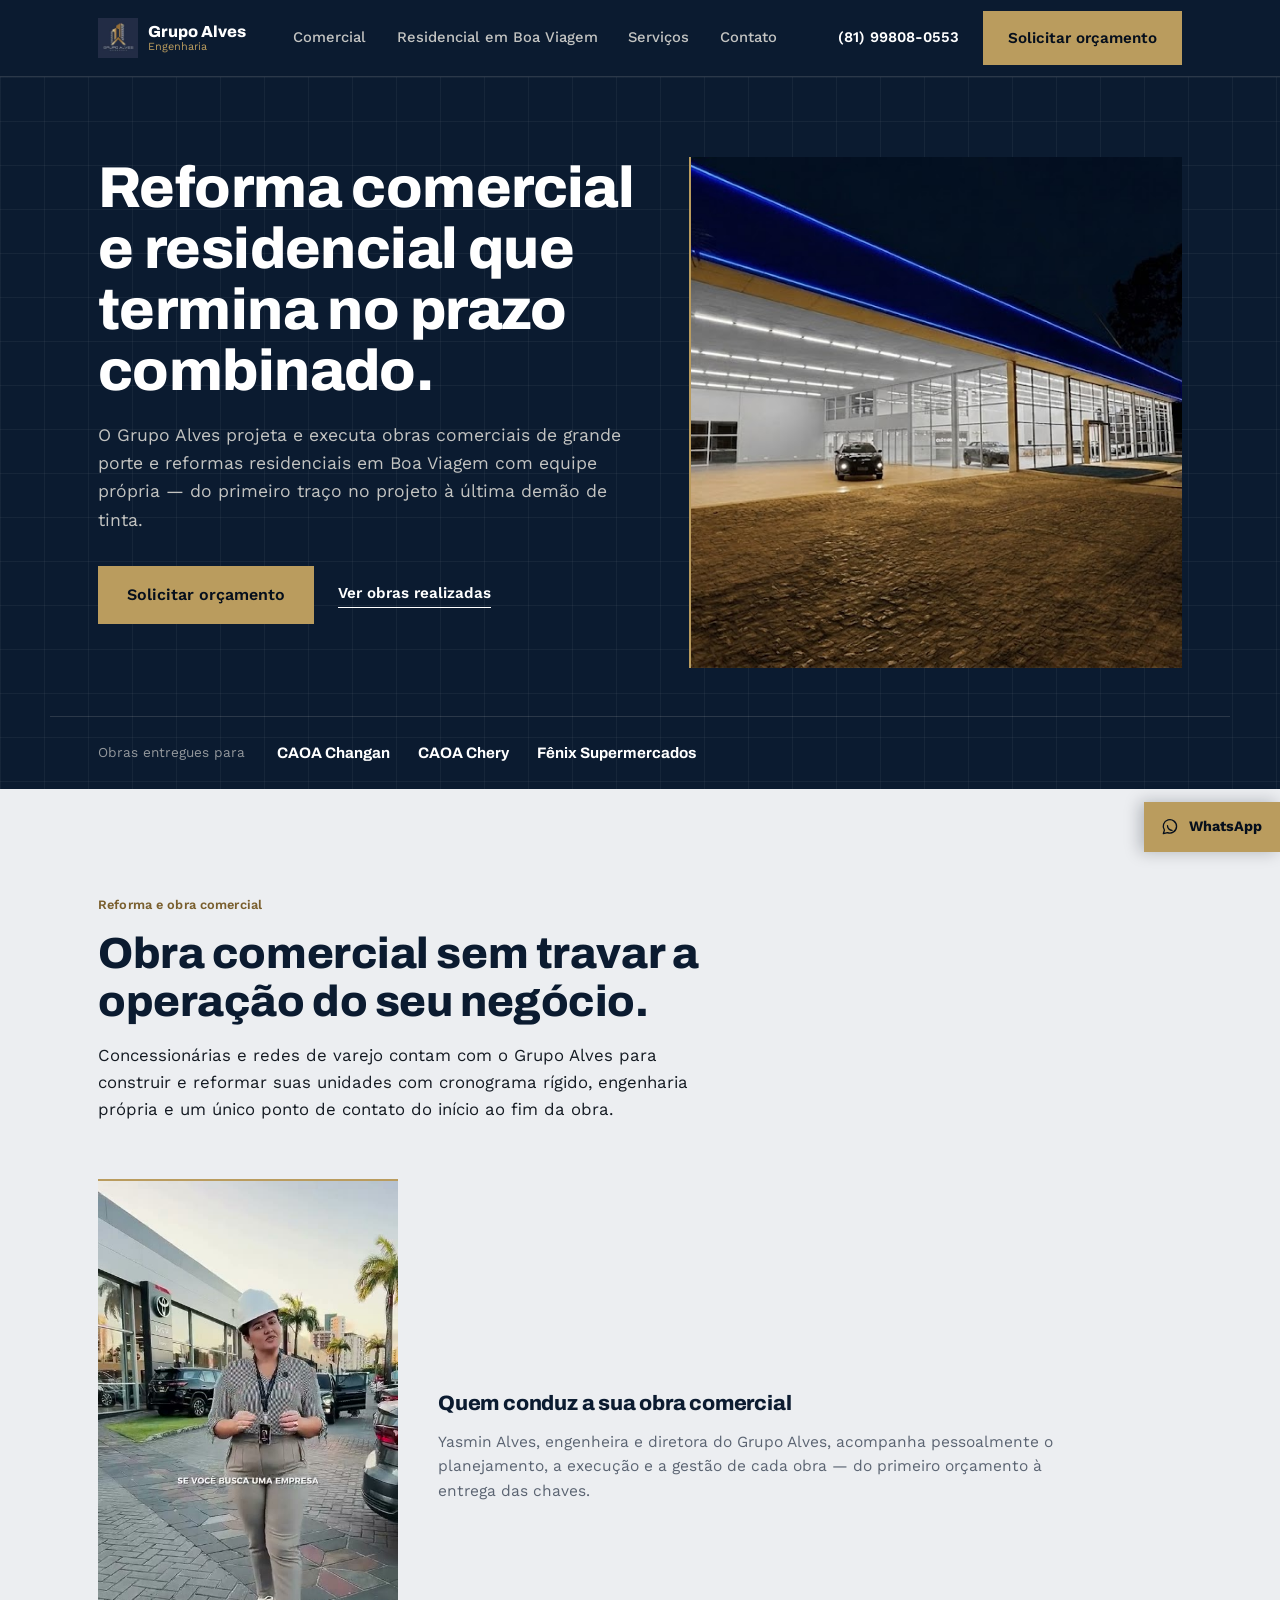
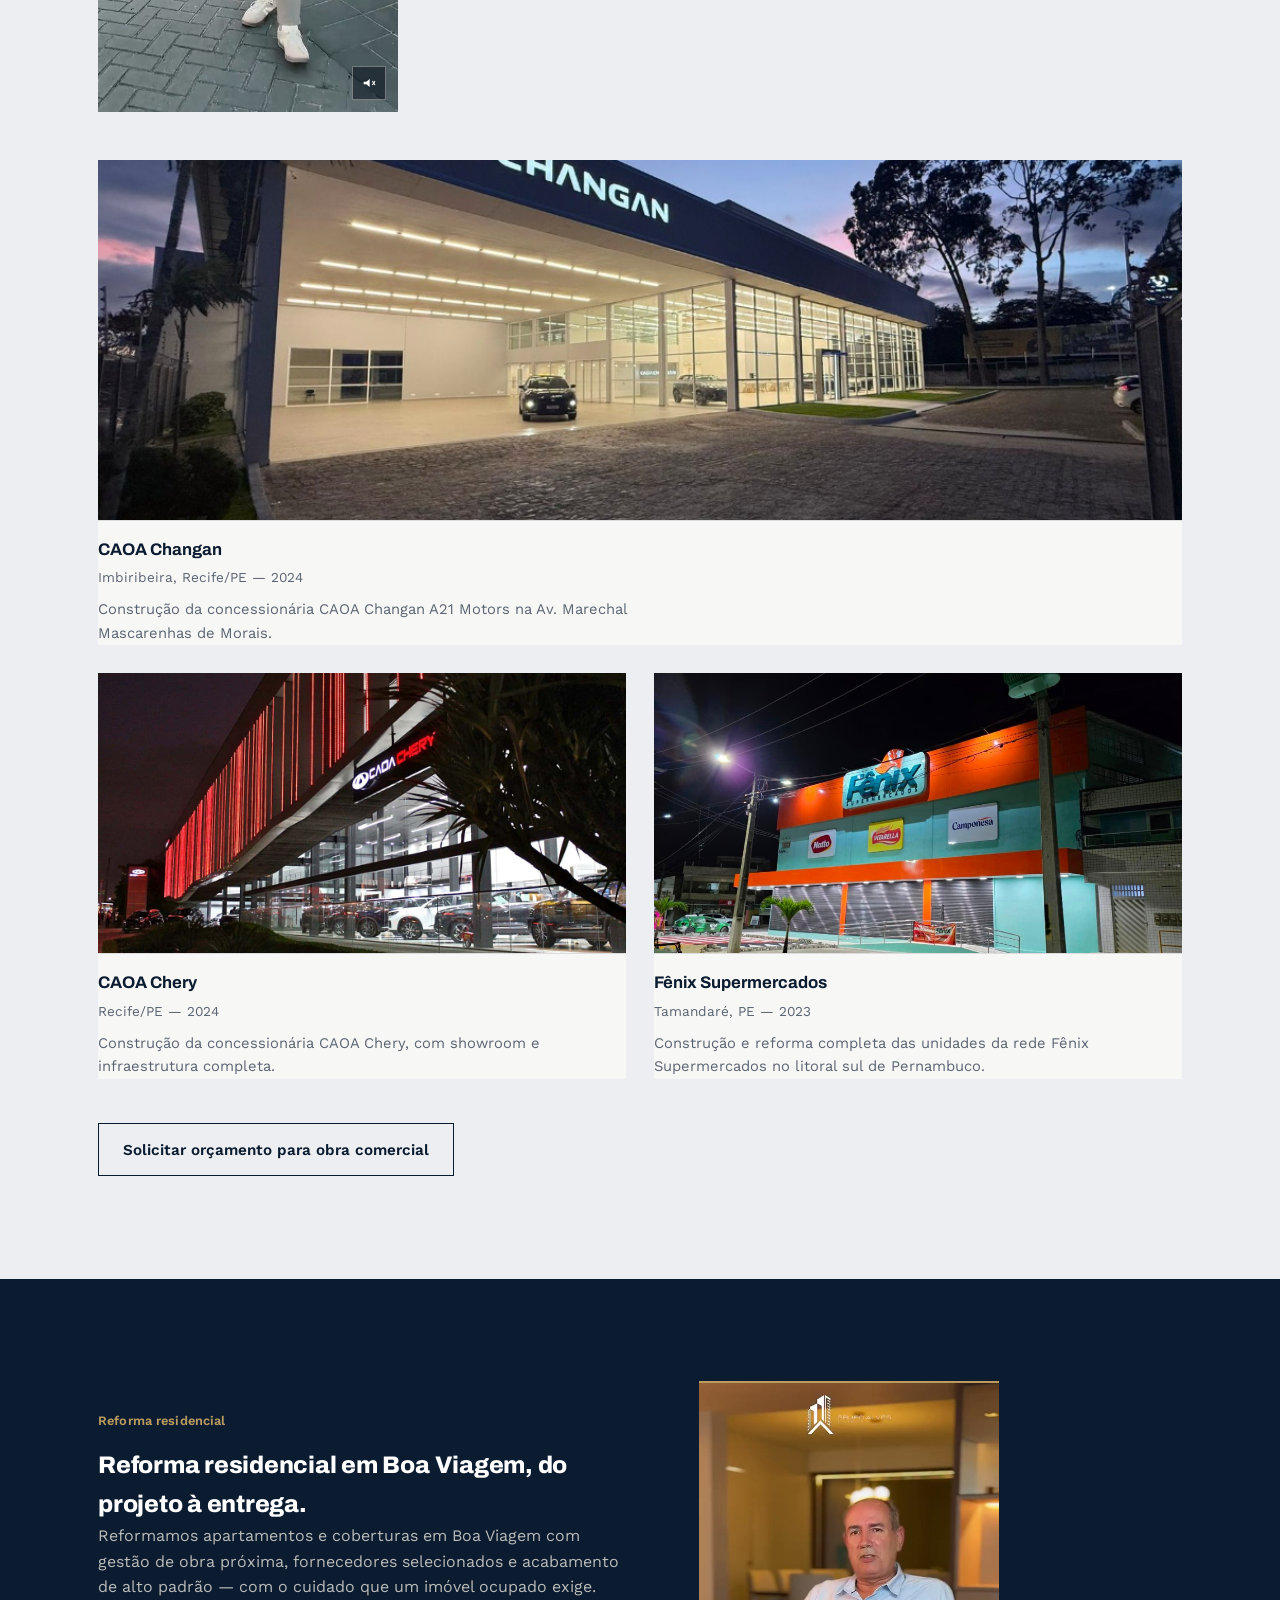
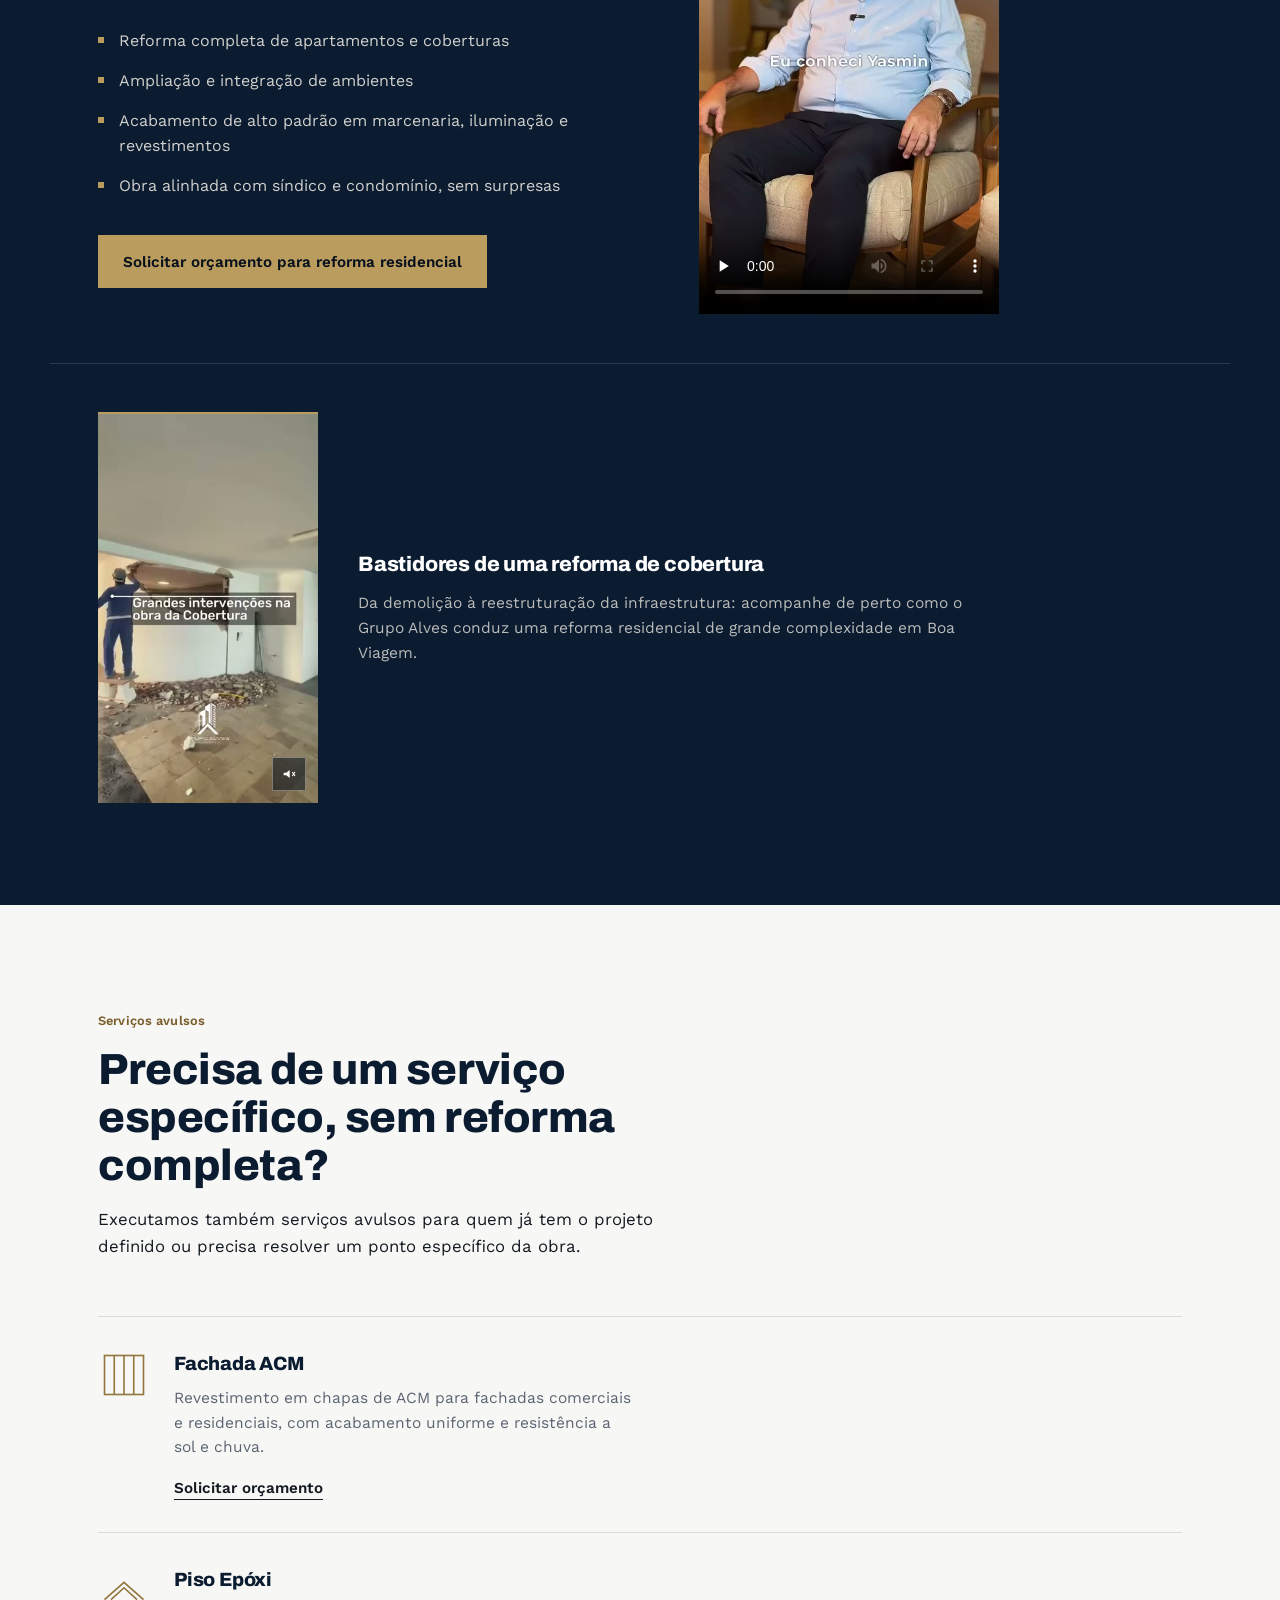
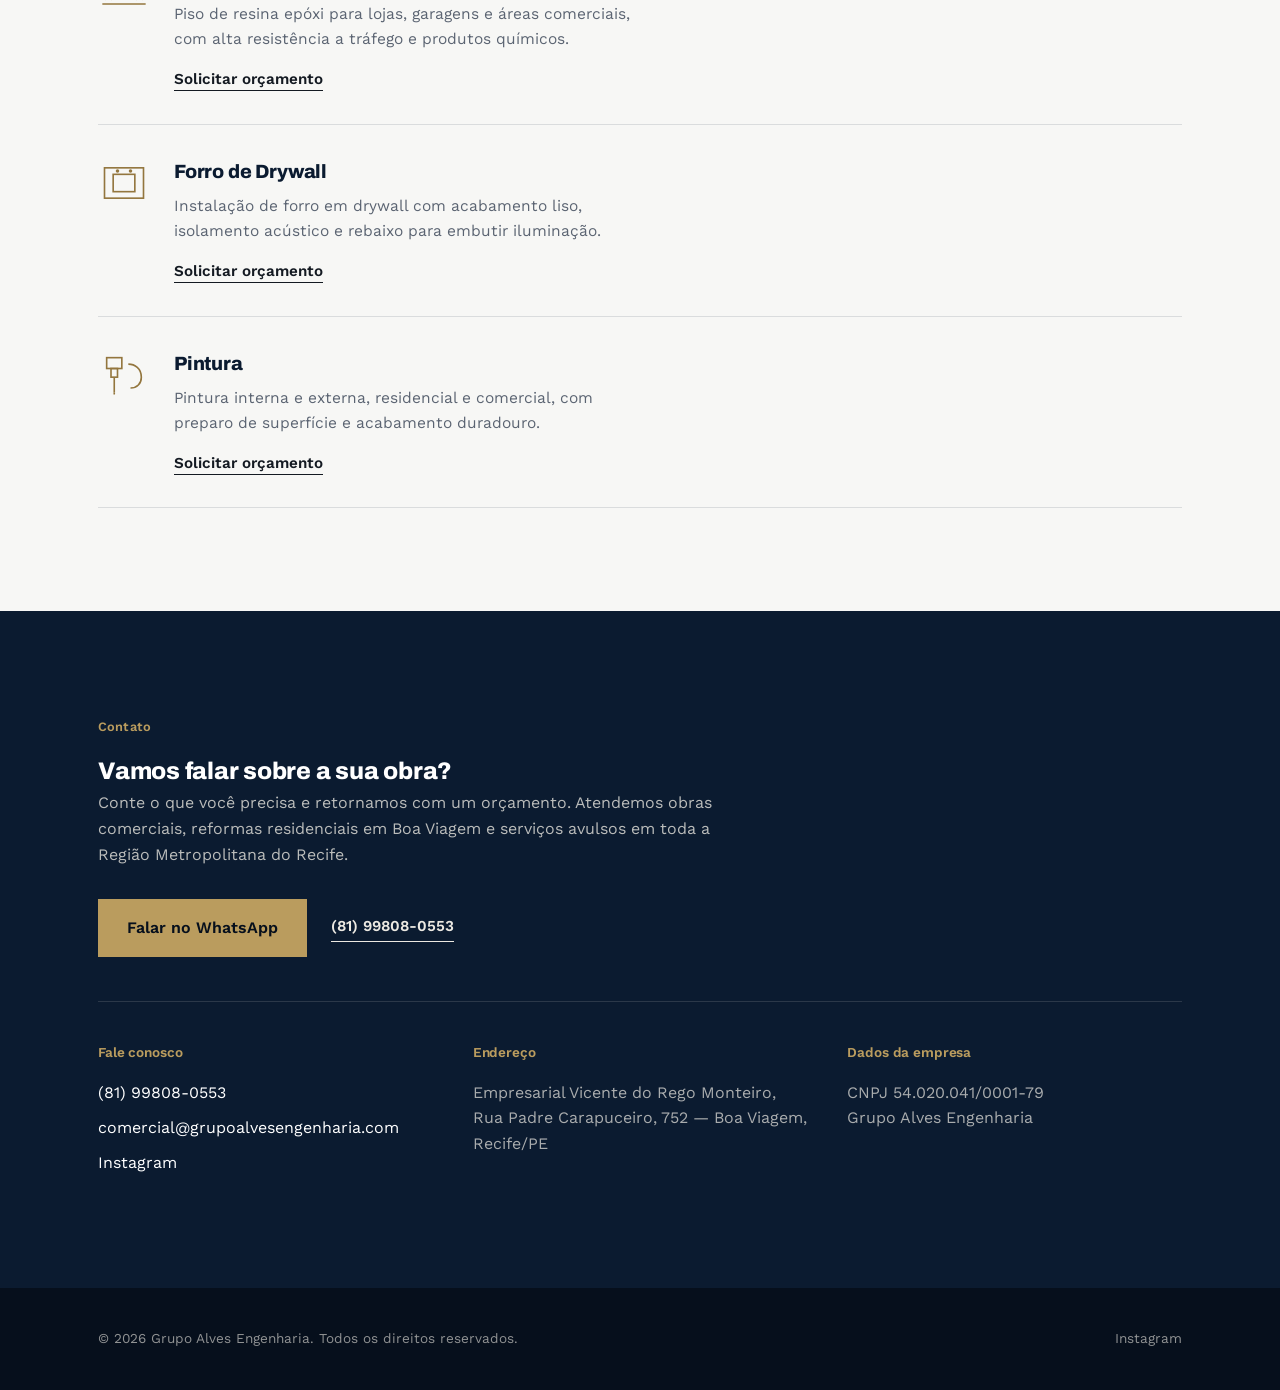
==== index.html @ 20898c27 "Add service videos, per-service anchors, and update WhatsApp CTAs Integrates institutional, testimon" ====
<!DOCTYPE html>
<html lang="pt-BR">
<head>
<meta charset="UTF-8">
<meta name="viewport" content="width=device-width, initial-scale=1.0">
<title>Grupo Alves Engenharia | Reforma Comercial e Residencial em Recife</title>
<meta name="description" content="Reforma comercial de grande porte e reforma residencial em Boa Viagem, Recife. Fachada ACM, piso epóxi, forro de drywall e pintura. Orçamento pelo WhatsApp.">
<meta name="keywords" content="reforma comercial Recife, reforma residencial Boa Viagem, fachada ACM, piso epóxi, forro de drywall, pintura Recife, construção civil Recife">
<link rel="canonical" href="https://grupoalvesegenhariap.com/">
<meta name="robots" content="index, follow">

<meta property="og:title" content="Grupo Alves Engenharia — Reforma Comercial e Residencial">
<meta property="og:description" content="Obras comerciais de grande porte e reformas residenciais em Boa Viagem, do projeto ao acabamento. Fachada ACM, piso epóxi, forro de drywall e pintura.">
<meta property="og:type" content="website">
<meta property="og:locale" content="pt_BR">
<meta property="og:url" content="https://grupoalvesegenhariap.com/">
<meta property="og:image" content="./assets/img/hero-caoa-changan.png">

<link rel="icon" href="./assets/img/logo.png" type="image/png">
<link rel="apple-touch-icon" href="./assets/img/logo.png">

<link rel="preconnect" href="https://fonts.googleapis.com">
<link rel="preconnect" href="https://fonts.gstatic.com" crossorigin>
<link href="https://fonts.googleapis.com/css2?family=Archivo:wght@500;700;800&family=Work+Sans:wght@400;500;600&display=swap" rel="stylesheet">
<link rel="stylesheet" href="./assets/css/style.css">

<script type="application/ld+json">
{"@context":"https://schema.org","@type":"HomeAndConstructionBusiness","name":"Grupo Alves Engenharia","image":"https://grupoalvesegenhariap.com/assets/img/logo.png","telephone":"+5581998080553","email":"comercial@grupoalvesengenharia.com","url":"https://grupoalvesegenhariap.com","address":{"@type":"PostalAddress","streetAddress":"Rua Padre Carapuceiro, 752, Empresarial Vicente do Rego Monteiro","addressLocality":"Recife","addressRegion":"PE","addressCountry":"BR"},"areaServed":"Recife e Região Metropolitana","sameAs":["https://www.instagram.com/grupoalvesengenharia/"]}
</script>

<!-- Google tag (gtag.js) para Google Ads / GA4: inserir o ID de medição aqui antes de veicular campanhas. -->
</head>
<body>
<a class="skip-link" href="#conteudo">Pular para o conteúdo</a>

<header class="site-header">
  <div class="header-inner">
    <a class="brand" href="#topo">
      <img src="./assets/img/logo.png" alt="" width="40" height="40">
      <span class="brand-name">Grupo Alves<span>Engenharia</span></span>
    </a>
    <nav class="main-nav" id="mainNav" data-open="false">
      <a href="#comercial">Comercial</a>
      <a href="#residencial">Residencial em Boa Viagem</a>
      <a href="#servicos">Serviços</a>
      <a href="#contato">Contato</a>
    </nav>
    <div class="header-actions">
      <a class="phone-link" href="tel:+5581998080553">(81) 99808-0553</a>
      <a class="btn btn-gold" href="https://wa.me/558193850266?text=Ol%C3%A1%2C%20Grupo%20Alves%21%20Vim%20pelo%20site%20e%20gostaria%20de%20solicitar%20um%20or%C3%A7amento.">Solicitar orçamento</a>
      <button class="nav-toggle" id="navToggle" aria-expanded="false" aria-controls="mainNav" aria-label="Abrir menu">
        <span></span>
      </button>
    </div>
  </div>
</header>

<main id="conteudo">

  <section class="hero" id="topo">
    <div class="hero-grid">
      <div class="hero-copy">
        <h1>Reforma comercial e residencial que termina no prazo combinado.</h1>
        <p class="hero-lead">O Grupo Alves projeta e executa obras comerciais de grande porte e reformas residenciais em Boa Viagem com equipe própria — do primeiro traço no projeto à última demão de tinta.</p>
        <div class="hero-ctas">
          <a class="btn btn-gold" href="https://wa.me/558193850266?text=Ol%C3%A1%2C%20Grupo%20Alves%21%20Vim%20pelo%20site%20e%20gostaria%20de%20solicitar%20um%20or%C3%A7amento.">Solicitar orçamento</a>
          <a class="link-quiet" href="#obras">Ver obras realizadas</a>
        </div>
      </div>
      <div class="hero-media">
        <img src="./assets/img/hero-caoa-changan.png" alt="Fachada iluminada da concessionária CAOA Changan, obra executada pelo Grupo Alves em Recife" loading="eager">
      </div>
    </div>
    <div class="trust-strip wrap">
      <span>Obras entregues para</span>
      <ul>
        <li>CAOA Changan</li>
        <li>CAOA Chery</li>
        <li>Fênix Supermercados</li>
      </ul>
    </div>
  </section>

  <section class="section section--stone" id="comercial">
    <div class="wrap">
      <div class="section-head">
        <span class="kicker">Reforma e obra comercial</span>
        <h2>Obra comercial sem travar a operação do seu negócio.</h2>
        <p>Concessionárias e redes de varejo contam com o Grupo Alves para construir e reformar suas unidades com cronograma rígido, engenharia própria e um único ponto de contato do início ao fim da obra.</p>
      </div>

      <div class="video-feature">
        <div class="video-card video-card--loop">
          <video muted loop playsinline preload="none" poster="./assets/img/poster-institucional.jpg" data-autoplay-visible>
            <source src="./assets/videos/institucional-grupo-alves.mp4" type="video/mp4">
          </video>
          <button class="sound-toggle" type="button" aria-label="Ativar som do vídeo" data-sound-toggle>
            <svg viewBox="0 0 24 24" fill="none" xmlns="http://www.w3.org/2000/svg" aria-hidden="true">
              <path d="M4 10v4h4l5 4V6L8 10H4z" fill="currentColor"/>
              <line x1="17" y1="9" x2="21" y2="15" stroke="currentColor" stroke-width="1.6"/>
              <line x1="21" y1="9" x2="17" y2="15" stroke="currentColor" stroke-width="1.6"/>
            </svg>
          </button>
        </div>
        <div class="video-feature-copy">
          <h3>Quem conduz a sua obra comercial</h3>
          <p>Yasmin Alves, engenheira e diretora do Grupo Alves, acompanha pessoalmente o planejamento, a execução e a gestão de cada obra — do primeiro orçamento à entrega das chaves.</p>
        </div>
      </div>

      <div class="portfolio-grid" id="obras">
        <figure class="portfolio-item">
          <img src="./assets/img/project-caoa-changan.png" alt="Fachada da concessionária CAOA Changan ao entardecer, construída pelo Grupo Alves na Imbiribeira, Recife" loading="lazy">
          <figcaption>
            <span class="portfolio-name">CAOA Changan</span>
            <span class="portfolio-meta">Imbiribeira, Recife/PE — 2024</span>
            <p>Construção da concessionária CAOA Changan A21 Motors na Av. Marechal Mascarenhas de Morais.</p>
          </figcaption>
        </figure>
        <figure class="portfolio-item">
          <img src="./assets/img/project-caoa-chery.jpg" alt="Fachada iluminada da concessionária CAOA Chery, obra do Grupo Alves em Recife" loading="lazy">
          <figcaption>
            <span class="portfolio-name">CAOA Chery</span>
            <span class="portfolio-meta">Recife/PE — 2024</span>
            <p>Construção da concessionária CAOA Chery, com showroom e infraestrutura completa.</p>
          </figcaption>
        </figure>
        <figure class="portfolio-item">
          <img src="./assets/img/project-fenix-supermercados.png" alt="Fachada da unidade Fênix Supermercados construída pelo Grupo Alves em Tamandaré" loading="lazy">
          <figcaption>
            <span class="portfolio-name">Fênix Supermercados</span>
            <span class="portfolio-meta">Tamandaré, PE — 2023</span>
            <p>Construção e reforma completa das unidades da rede Fênix Supermercados no litoral sul de Pernambuco.</p>
          </figcaption>
        </figure>
      </div>

      <a class="btn btn-outline-navy" href="https://wa.me/558193850266?text=Ol%C3%A1%2C%20Grupo%20Alves%21%20Tenho%20uma%20obra%20comercial%20e%20gostaria%20de%20solicitar%20um%20or%C3%A7amento.">Solicitar orçamento para obra comercial</a>
    </div>
  </section>

  <section class="section section--navy" id="residencial">
    <div class="wrap split">
      <div>
        <span class="kicker">Reforma residencial</span>
        <h2>Reforma residencial em Boa Viagem, do projeto à entrega.</h2>
        <p>Reformamos apartamentos e coberturas em Boa Viagem com gestão de obra próxima, fornecedores selecionados e acabamento de alto padrão — com o cuidado que um imóvel ocupado exige.</p>
        <ul class="plain-list">
          <li>Reforma completa de apartamentos e coberturas</li>
          <li>Ampliação e integração de ambientes</li>
          <li>Acabamento de alto padrão em marcenaria, iluminação e revestimentos</li>
          <li>Obra alinhada com síndico e condomínio, sem surpresas</li>
        </ul>
        <a class="btn btn-gold" href="https://wa.me/558193850266?text=Ol%C3%A1%2C%20Grupo%20Alves%21%20Quero%20reformar%20meu%20im%C3%B3vel%20em%20Boa%20Viagem%20e%20gostaria%20de%20um%20or%C3%A7amento.">Solicitar orçamento para reforma residencial</a>
      </div>
      <div class="video-card">
        <video controls preload="none" poster="./assets/img/poster-depoimento-boa-viagem.jpg">
          <source src="./assets/videos/depoimento-reforma-boa-viagem.mp4" type="video/mp4">
        </video>
      </div>
    </div>

    <div class="wrap backstage-row">
      <div class="video-card video-card--loop">
        <video muted loop playsinline preload="none" poster="./assets/img/poster-bastidores-cobertura.jpg" data-autoplay-visible>
          <source src="./assets/videos/bastidores-reforma-cobertura.mp4" type="video/mp4">
        </video>
        <button class="sound-toggle" type="button" aria-label="Ativar som do vídeo" data-sound-toggle>
          <svg viewBox="0 0 24 24" fill="none" xmlns="http://www.w3.org/2000/svg" aria-hidden="true">
            <path d="M4 10v4h4l5 4V6L8 10H4z" fill="currentColor"/>
            <line x1="17" y1="9" x2="21" y2="15" stroke="currentColor" stroke-width="1.6"/>
            <line x1="21" y1="9" x2="17" y2="15" stroke="currentColor" stroke-width="1.6"/>
          </svg>
        </button>
      </div>
      <div class="video-feature-copy">
        <h3>Bastidores de uma reforma de cobertura</h3>
        <p>Da demolição à reestruturação da infraestrutura: acompanhe de perto como o Grupo Alves conduz uma reforma residencial de grande complexidade em Boa Viagem.</p>
      </div>
    </div>
  </section>

  <section class="section section--paper" id="servicos">
    <div class="wrap">
      <div class="section-head">
        <span class="kicker">Serviços avulsos</span>
        <h2>Precisa de um serviço específico, sem reforma completa?</h2>
        <p>Executamos também serviços avulsos para quem já tem o projeto definido ou precisa resolver um ponto específico da obra.</p>
      </div>

      <div class="services-list">
        <article class="service-row" id="fachada-acm">
          <svg class="service-icon" viewBox="0 0 48 48" fill="none" xmlns="http://www.w3.org/2000/svg" aria-hidden="true">
            <rect x="6" y="6" width="36" height="36" stroke="currentColor" stroke-width="1.5"/>
            <line x1="15" y1="6" x2="15" y2="42" stroke="currentColor" stroke-width="1.5"/>
            <line x1="24" y1="6" x2="24" y2="42" stroke="currentColor" stroke-width="1.5"/>
            <line x1="33" y1="6" x2="33" y2="42" stroke="currentColor" stroke-width="1.5"/>
          </svg>
          <div>
            <h3>Fachada ACM</h3>
            <p>Revestimento em chapas de ACM para fachadas comerciais e residenciais, com acabamento uniforme e resistência a sol e chuva.</p>
            <a class="link-quiet" href="https://wa.me/558193850266?text=Ol%C3%A1%2C%20Grupo%20Alves%21%20Gostaria%20de%20um%20or%C3%A7amento%20para%20fachada%20em%20ACM.">Solicitar orçamento</a>
          </div>
        </article>

        <article class="service-row" id="piso-epoxi">
          <svg class="service-icon" viewBox="0 0 48 48" fill="none" xmlns="http://www.w3.org/2000/svg" aria-hidden="true">
            <path d="M6 32 L24 16 L42 32" stroke="currentColor" stroke-width="1.5"/>
            <path d="M12 32 L24 21 L36 32" stroke="currentColor" stroke-width="1.5"/>
            <line x1="4" y1="36" x2="44" y2="36" stroke="currentColor" stroke-width="1.5"/>
          </svg>
          <div>
            <h3>Piso Epóxi</h3>
            <p>Piso de resina epóxi para lojas, garagens e áreas comerciais, com alta resistência a tráfego e produtos químicos.</p>
            <a class="link-quiet" href="https://wa.me/558193850266?text=Ol%C3%A1%2C%20Grupo%20Alves%21%20Gostaria%20de%20um%20or%C3%A7amento%20para%20piso%20ep%C3%B3xi.">Solicitar orçamento</a>
          </div>
        </article>

        <article class="service-row" id="forro-drywall">
          <svg class="service-icon" viewBox="0 0 48 48" fill="none" xmlns="http://www.w3.org/2000/svg" aria-hidden="true">
            <rect x="6" y="10" width="36" height="28" stroke="currentColor" stroke-width="1.5"/>
            <rect x="14" y="16" width="20" height="16" stroke="currentColor" stroke-width="1.5"/>
            <circle cx="18" cy="13" r="1.6" fill="currentColor"/>
            <circle cx="30" cy="13" r="1.6" fill="currentColor"/>
          </svg>
          <div>
            <h3>Forro de Drywall</h3>
            <p>Instalação de forro em drywall com acabamento liso, isolamento acústico e rebaixo para embutir iluminação.</p>
            <a class="link-quiet" href="https://wa.me/558193850266?text=Ol%C3%A1%2C%20Grupo%20Alves%21%20Gostaria%20de%20um%20or%C3%A7amento%20para%20forro%20de%20drywall.">Solicitar orçamento</a>
          </div>
        </article>

        <article class="service-row" id="pintura">
          <svg class="service-icon" viewBox="0 0 48 48" fill="none" xmlns="http://www.w3.org/2000/svg" aria-hidden="true">
            <rect x="8" y="8" width="14" height="10" stroke="currentColor" stroke-width="1.5"/>
            <rect x="12" y="18" width="6" height="8" stroke="currentColor" stroke-width="1.5"/>
            <line x1="15" y1="26" x2="15" y2="40" stroke="currentColor" stroke-width="1.5"/>
            <path d="M15 40 L15 42" stroke="currentColor" stroke-width="1.5"/>
            <path d="M28 14 C 34 14, 40 18, 40 26 C 40 32, 36 36, 30 36" stroke="currentColor" stroke-width="1.5"/>
          </svg>
          <div>
            <h3>Pintura</h3>
            <p>Pintura interna e externa, residencial e comercial, com preparo de superfície e acabamento duradouro.</p>
            <a class="link-quiet" href="https://wa.me/558193850266?text=Ol%C3%A1%2C%20Grupo%20Alves%21%20Gostaria%20de%20um%20or%C3%A7amento%20de%20pintura.">Solicitar orçamento</a>
          </div>
        </article>
      </div>
    </div>
  </section>

  <section class="section section--navy" id="contato">
    <div class="wrap">
      <span class="kicker">Contato</span>
      <h2>Vamos falar sobre a sua obra?</h2>
      <p>Conte o que você precisa e retornamos com um orçamento. Atendemos obras comerciais, reformas residenciais em Boa Viagem e serviços avulsos em toda a Região Metropolitana do Recife.</p>
      <div class="hero-ctas" style="margin-top:2rem;">
        <a class="btn btn-gold" href="https://wa.me/558193850266?text=Ol%C3%A1%2C%20Grupo%20Alves%21%20Gostaria%20de%20falar%20com%20a%20equipe%20sobre%20um%20projeto.">Falar no WhatsApp</a>
        <a class="link-quiet" href="tel:+5581998080553">(81) 99808-0553</a>
      </div>

      <div class="contact-grid">
        <div class="contact-col">
          <h3>Fale conosco</h3>
          <a href="tel:+5581998080553">(81) 99808-0553</a>
          <a href="mailto:comercial@grupoalvesengenharia.com">comercial@grupoalvesengenharia.com</a>
          <a href="https://www.instagram.com/grupoalvesengenharia/" target="_blank" rel="noopener">Instagram</a>
        </div>
        <div class="contact-col">
          <h3>Endereço</h3>
          <p>Empresarial Vicente do Rego Monteiro, Rua Padre Carapuceiro, 752 — Boa Viagem, Recife/PE</p>
        </div>
        <div class="contact-col">
          <h3>Dados da empresa</h3>
          <p>CNPJ 54.020.041/0001-79<br>Grupo Alves Engenharia</p>
        </div>
      </div>
    </div>
  </section>
</main>

<footer class="site-footer">
  <div class="footer-inner">
    <span>© <span id="year">2026</span> Grupo Alves Engenharia. Todos os direitos reservados.</span>
    <a href="https://www.instagram.com/grupoalvesengenharia/" target="_blank" rel="noopener">Instagram</a>
  </div>
</footer>

<a class="whatsapp-tab" href="https://wa.me/558193850266?text=Ol%C3%A1%2C%20Grupo%20Alves%21%20Vim%20pelo%20site%20e%20gostaria%20de%20solicitar%20um%20or%C3%A7amento." aria-label="Falar no WhatsApp">
  <svg viewBox="0 0 24 24" fill="none" xmlns="http://www.w3.org/2000/svg">
    <path d="M4 20l1.3-4.2A8 8 0 1 1 9 18.7L4 20z" stroke="currentColor" stroke-width="1.6" stroke-linejoin="round"/>
    <path d="M9 10.5c0 3 2.5 5.5 5.5 5.5" stroke="currentColor" stroke-width="1.6" stroke-linecap="round"/>
  </svg>
  <span class="wa-label">WhatsApp</span>
</a>

<script src="./assets/js/main.js"></script>
</body>
</html>
---- assets/css/style.css ----
/* ============================================================
   Grupo Alves Engenharia — reforma comercial e residencial
   Tokens: navy + brass vêm da marca real (logotipo); tipografia
   própria (Archivo + Work Sans) para um visual mais técnico
   e menos "imobiliária genérica".
   ============================================================ */

:root {
  --navy: #0b1b30;
  --navy-deep: #060f1c;
  --navy-mid: #142844;
  --gold: #ba9c5e;
  --gold-dark: #93763e;
  --gold-ink: #7a5f2e;
  --stone: #eceef1;
  --paper: #f7f7f5;
  --ink: #141a22;
  --steel: #5b6472;
  --steel-light: #9099a6;
  --offwhite: #ece9e2;
  --line-on-navy: rgba(236, 233, 226, 0.14);
  --line-on-stone: rgba(11, 27, 48, 0.12);

  --font-display: "Archivo", "Helvetica Neue", Arial, sans-serif;
  --font-body: "Work Sans", "Helvetica Neue", Arial, sans-serif;

  --max: 1180px;
  --gutter: clamp(1.25rem, 4vw, 3rem);
}

/* ---------- reset ---------- */
*, *::before, *::after { box-sizing: border-box; }
html { -webkit-text-size-adjust: 100%; scroll-behavior: smooth; }
section[id], article[id] { scroll-margin-top: 92px; }
body, h1, h2, h3, p, figure, ul, ol { margin: 0; }
ul, ol { padding: 0; list-style: none; }
img { max-width: 100%; display: block; }
a { color: inherit; text-decoration: none; }
button { font: inherit; color: inherit; background: none; border: 0; padding: 0; }
svg { display: block; }

@media (prefers-reduced-motion: reduce) {
  html { scroll-behavior: auto; }
  *, *::before, *::after { animation-duration: 0.01ms !important; transition-duration: 0.01ms !important; }
}

body {
  font-family: var(--font-body);
  background: var(--paper);
  color: var(--ink);
  font-size: 16px;
  line-height: 1.6;
  -webkit-font-smoothing: antialiased;
}

h1, h2, h3 { font-family: var(--font-display); color: var(--navy); font-weight: 800; letter-spacing: -0.01em; }

p { max-width: 62ch; }

:focus-visible {
  outline: 2px solid var(--gold);
  outline-offset: 3px;
}

.skip-link {
  position: absolute;
  left: -9999px;
  top: 0;
  background: var(--gold);
  color: var(--navy-deep);
  padding: 0.75rem 1.25rem;
  z-index: 200;
  font-weight: 600;
}
.skip-link:focus { left: 1rem; top: 1rem; }

/* ---------- shared layout ---------- */
.wrap {
  max-width: var(--max);
  margin-inline: auto;
  padding-inline: var(--gutter);
}

.section { padding-block: clamp(3.5rem, 8vw, 6.5rem); }
.section--stone { background: var(--stone); }
.section--paper { background: var(--paper); }
.section--navy { background: var(--navy); color: var(--offwhite); }
.section--navy h2, .section--navy h3 { color: #fff; }
.section--navy p { color: rgba(236, 233, 226, 0.78); }

.section-head { max-width: 42rem; margin-bottom: clamp(2rem, 5vw, 3.5rem); }
.section-head h2 {
  font-size: clamp(1.9rem, 3.4vw, 2.75rem);
  line-height: 1.1;
  margin-bottom: 1rem;
}
.section-head p { font-size: 1.05rem; }

.kicker {
  display: inline-block;
  font-size: 0.8rem;
  color: var(--gold-ink);
  font-weight: 600;
  margin-bottom: 0.9rem;
  letter-spacing: 0.01em;
}
.section--navy .kicker { color: var(--gold); }

/* ---------- buttons ---------- */
.btn {
  display: inline-flex;
  align-items: center;
  gap: 0.5rem;
  padding: 0.85rem 1.5rem;
  font-weight: 600;
  font-size: 0.95rem;
  border: 1px solid transparent;
  white-space: nowrap;
  transition: background-color 0.2s ease, color 0.2s ease, border-color 0.2s ease;
}
.btn-gold { background: var(--gold); color: var(--navy-deep); }
.btn-gold:hover { background: var(--gold-dark); }
.btn-outline-navy { border-color: var(--navy); color: var(--navy); }
.btn-outline-navy:hover { background: var(--navy); color: #fff; }
.btn-outline-light { border-color: rgba(236, 233, 226, 0.4); color: #fff; }
.btn-outline-light:hover { background: rgba(236, 233, 226, 0.12); border-color: #fff; }

.link-quiet {
  font-weight: 600;
  font-size: 0.95rem;
  border-bottom: 1px solid currentColor;
  padding-bottom: 2px;
}
.link-quiet:hover { opacity: 0.7; }

/* ---------- header ---------- */
.site-header {
  position: sticky;
  top: 0;
  z-index: 100;
  background: var(--navy);
  border-bottom: 1px solid var(--line-on-navy);
}
.header-inner {
  max-width: var(--max);
  margin-inline: auto;
  padding-inline: var(--gutter);
  height: 76px;
  display: flex;
  align-items: center;
  gap: clamp(1rem, 3vw, 2.5rem);
}
.brand { display: flex; align-items: center; gap: 0.65rem; flex-shrink: 0; }
.brand img { width: 40px; height: 40px; }
.brand-name {
  font-family: var(--font-display);
  color: #fff;
  font-weight: 800;
  font-size: 1rem;
  line-height: 1.15;
}
.brand-name span { display: block; font-family: var(--font-body); font-weight: 400; font-size: 0.68rem; color: var(--gold); }

.main-nav {
  display: flex;
  gap: clamp(1rem, 2.4vw, 2rem);
  margin-left: 0.5rem;
}
.main-nav a {
  font-size: 0.92rem;
  font-weight: 500;
  color: rgba(236, 233, 226, 0.82);
}
.main-nav a:hover { color: #fff; }

.header-actions {
  margin-left: auto;
  display: flex;
  align-items: center;
  gap: clamp(0.75rem, 2vw, 1.5rem);
}
.phone-link {
  font-weight: 600;
  font-size: 0.92rem;
  color: #fff;
  display: none;
}
.nav-toggle {
  display: none;
  width: 32px;
  height: 24px;
  position: relative;
}
.nav-toggle span, .nav-toggle::before, .nav-toggle::after {
  content: "";
  position: absolute;
  left: 0;
  right: 0;
  height: 2px;
  background: #fff;
  transition: transform 0.2s ease, opacity 0.2s ease;
}
.nav-toggle::before { top: 0; }
.nav-toggle span { top: 11px; }
.nav-toggle::after { bottom: 0; }
.nav-toggle[aria-expanded="true"]::before { transform: translateY(11px) rotate(45deg); }
.nav-toggle[aria-expanded="true"]::after { transform: translateY(-11px) rotate(-45deg); }
.nav-toggle[aria-expanded="true"] span { opacity: 0; }

/* ---------- hero ---------- */
.hero { background: var(--navy); color: #fff; position: relative; overflow: hidden; }
.hero::before {
  content: "";
  position: absolute;
  inset: 0;
  background-image:
    linear-gradient(rgba(236,233,226,0.05) 1px, transparent 1px),
    linear-gradient(90deg, rgba(236,233,226,0.05) 1px, transparent 1px);
  background-size: 44px 44px;
  pointer-events: none;
}
.hero-grid {
  position: relative;
  max-width: var(--max);
  margin-inline: auto;
  padding-inline: var(--gutter);
  padding-block: clamp(2.5rem, 7vw, 5rem) clamp(2rem, 5vw, 3rem);
  display: grid;
  gap: clamp(2rem, 5vw, 3rem);
}
.hero-copy { max-width: 36rem; }
.hero-copy h1 {
  color: #fff;
  font-size: clamp(2.3rem, 5.4vw, 3.6rem);
  line-height: 1.06;
  margin-bottom: 1.25rem;
}
.hero-lead {
  color: rgba(236, 233, 226, 0.82);
  font-size: 1.1rem;
  max-width: 34rem;
  margin-bottom: 2rem;
}
.hero-ctas { display: flex; flex-wrap: wrap; align-items: center; gap: 1.5rem; margin-bottom: 2.75rem; }

.hero-media {
  position: relative;
  border-top: 2px solid var(--gold);
}
.hero-media img { width: 100%; height: clamp(220px, 42vw, 440px); object-fit: cover; }

.trust-strip {
  position: relative;
  border-top: 1px solid var(--line-on-navy);
  padding-block: 1.5rem;
  display: flex;
  flex-wrap: wrap;
  align-items: center;
  gap: 0.75rem 2rem;
  font-size: 0.85rem;
  color: rgba(236, 233, 226, 0.6);
}
.trust-strip ul { display: flex; flex-wrap: wrap; gap: 1.75rem; }
.trust-strip li { font-family: var(--font-display); font-weight: 700; color: #fff; font-size: 0.95rem; }

/* ---------- portfolio ---------- */
.portfolio-grid {
  display: grid;
  gap: 1.75rem;
  margin-bottom: 2.75rem;
}
.portfolio-item { background: var(--paper); }
.portfolio-item img { width: 100%; height: 280px; object-fit: cover; }
.portfolio-item figcaption { padding-top: 1rem; border-top: 1px solid var(--line-on-stone); }
.portfolio-name { display: block; font-family: var(--font-display); font-weight: 700; color: var(--navy); font-size: 1.05rem; }
.portfolio-meta { display: block; color: var(--steel); font-size: 0.85rem; margin: 0.2rem 0 0.6rem; }
.portfolio-item figcaption p { color: var(--steel); font-size: 0.92rem; }

/* ---------- residencial split ---------- */
.split {
  display: grid;
  gap: clamp(2.5rem, 6vw, 4rem);
  align-items: center;
}
.plain-list { display: flex; flex-direction: column; gap: 0.9rem; margin: 1.75rem 0 2.25rem; max-width: 34rem; }
.plain-list li {
  position: relative;
  padding-left: 1.3rem;
  font-size: 1rem;
  color: rgba(236, 233, 226, 0.88);
}
.plain-list li::before {
  content: "";
  position: absolute;
  left: 0;
  top: 0.55em;
  width: 6px;
  height: 6px;
  background: var(--gold);
}

.art-frame {
  border: 1px solid var(--line-on-navy);
  padding: clamp(1.5rem, 4vw, 3rem);
}

/* ---------- video cards ---------- */
.video-card {
  position: relative;
  width: 100%;
  max-width: 300px;
  aspect-ratio: 9 / 16;
  border-top: 2px solid var(--gold);
  background: var(--navy-deep);
  overflow: hidden;
}
.video-card video { width: 100%; height: 100%; object-fit: cover; }

.video-card--loop .sound-toggle {
  position: absolute;
  right: 0.75rem;
  bottom: 0.75rem;
  width: 34px;
  height: 34px;
  display: flex;
  align-items: center;
  justify-content: center;
  background: rgba(6, 15, 28, 0.55);
  border: 1px solid rgba(236, 233, 226, 0.4);
  color: #fff;
}
.video-card--loop .sound-toggle svg { width: 16px; height: 16px; }

.video-feature {
  display: flex;
  flex-wrap: wrap;
  gap: clamp(1.5rem, 4vw, 2.5rem);
  align-items: center;
  margin-bottom: clamp(2rem, 5vw, 3rem);
}
.video-feature-copy { flex: 1 1 18rem; }
.video-feature-copy h3 { color: var(--navy); font-size: 1.3rem; margin-bottom: 0.6rem; }
.section--navy .video-feature-copy h3 { color: #fff; }
.video-feature-copy p { color: var(--steel); font-size: 0.97rem; }
.section--navy .video-feature-copy p { color: rgba(236, 233, 226, 0.78); }

.backstage-row {
  display: flex;
  flex-wrap: wrap;
  gap: clamp(1.5rem, 4vw, 2.5rem);
  align-items: center;
  border-top: 1px solid var(--line-on-navy);
  padding-top: clamp(2rem, 5vw, 3rem);
  margin-top: clamp(2rem, 5vw, 3rem);
}
.backstage-row .video-card { max-width: 220px; }

/* ---------- services ---------- */
.services-list { border-top: 1px solid var(--line-on-stone); }
.service-row {
  display: grid;
  grid-template-columns: 56px 1fr;
  gap: 1.25rem;
  padding-block: 2rem;
  border-bottom: 1px solid var(--line-on-stone);
  align-items: start;
}
.service-icon {
  width: 52px;
  height: 52px;
  color: var(--gold-dark);
}
.service-row h3 { font-size: 1.2rem; margin-bottom: 0.4rem; }
.service-row p { color: var(--steel); font-size: 0.97rem; margin-bottom: 0.9rem; max-width: 46ch; }

/* ---------- contact / final CTA ---------- */
.contact-grid {
  display: grid;
  gap: 2.5rem;
  border-top: 1px solid var(--line-on-navy);
  padding-top: 2.5rem;
  margin-top: 2.5rem;
}
.contact-col h3 {
  color: var(--gold);
  font-size: 0.85rem;
  font-weight: 600;
  margin-bottom: 1rem;
  font-family: var(--font-body);
}
.contact-col a, .contact-col p {
  display: block;
  color: #fff;
  font-size: 1rem;
  margin-bottom: 0.6rem;
}
.contact-col a:hover { color: var(--gold); }
.contact-col p { color: rgba(236, 233, 226, 0.7); max-width: 32rem; }

/* ---------- footer ---------- */
.site-footer {
  background: var(--navy-deep);
  color: rgba(236, 233, 226, 0.6);
  padding-block: 2.5rem;
  font-size: 0.85rem;
}
.footer-inner {
  max-width: var(--max);
  margin-inline: auto;
  padding-inline: var(--gutter);
  display: flex;
  flex-wrap: wrap;
  justify-content: space-between;
  gap: 1rem;
  align-items: center;
}
.footer-inner a:hover { color: #fff; }

/* ---------- whatsapp tab ---------- */
.whatsapp-tab {
  position: fixed;
  right: 0;
  bottom: clamp(1.5rem, 6vh, 3rem);
  z-index: 150;
  display: flex;
  align-items: center;
  gap: 0.6rem;
  background: var(--gold);
  color: var(--navy-deep);
  padding: 0.85rem 1.1rem 0.85rem 1rem;
  font-weight: 700;
  font-size: 0.9rem;
  box-shadow: -4px 0 16px rgba(6, 15, 28, 0.25);
}
.whatsapp-tab svg { width: 20px; height: 20px; }
.whatsapp-tab:hover { background: var(--gold-dark); }
.whatsapp-tab .wa-label { display: none; }

/* ============================================================
   Breakpoints
   ============================================================ */
@media (min-width: 620px) {
  .whatsapp-tab .wa-label { display: inline; }
  .portfolio-grid { grid-template-columns: repeat(2, 1fr); }
  .portfolio-item:first-child { grid-column: 1 / -1; }
  .portfolio-item:first-child img { height: 360px; }
  .contact-grid { grid-template-columns: repeat(3, 1fr); }
}

@media (min-width: 860px) {
  .phone-link { display: inline-block; }
  .hero-grid { grid-template-columns: 1.1fr 1fr; align-items: center; }
  .hero-media { border-top: none; border-left: 2px solid var(--gold); align-self: stretch; }
  .hero-media img { height: 100%; min-height: 420px; }
  .split { grid-template-columns: 1fr 0.9fr; }
  .split--reverse { direction: rtl; }
  .split--reverse > * { direction: ltr; }
}

@media (max-width: 859px) {
  .main-nav {
    position: fixed;
    top: 76px;
    left: 0;
    right: 0;
    bottom: 0;
    background: var(--navy);
    flex-direction: column;
    padding: 0.5rem var(--gutter) 1.5rem;
    gap: 0.25rem;
    overflow-y: auto;
    display: none;
  }
  .main-nav[data-open="true"] { display: flex; }
  .main-nav a {
    padding-block: 0.9rem;
    border-bottom: 1px solid var(--line-on-navy);
    font-size: 1.05rem;
  }
  .nav-toggle { display: block; }
}

@media (min-width: 640px) {
  .hero-ctas .btn { font-size: 1rem; padding: 0.95rem 1.75rem; }
}
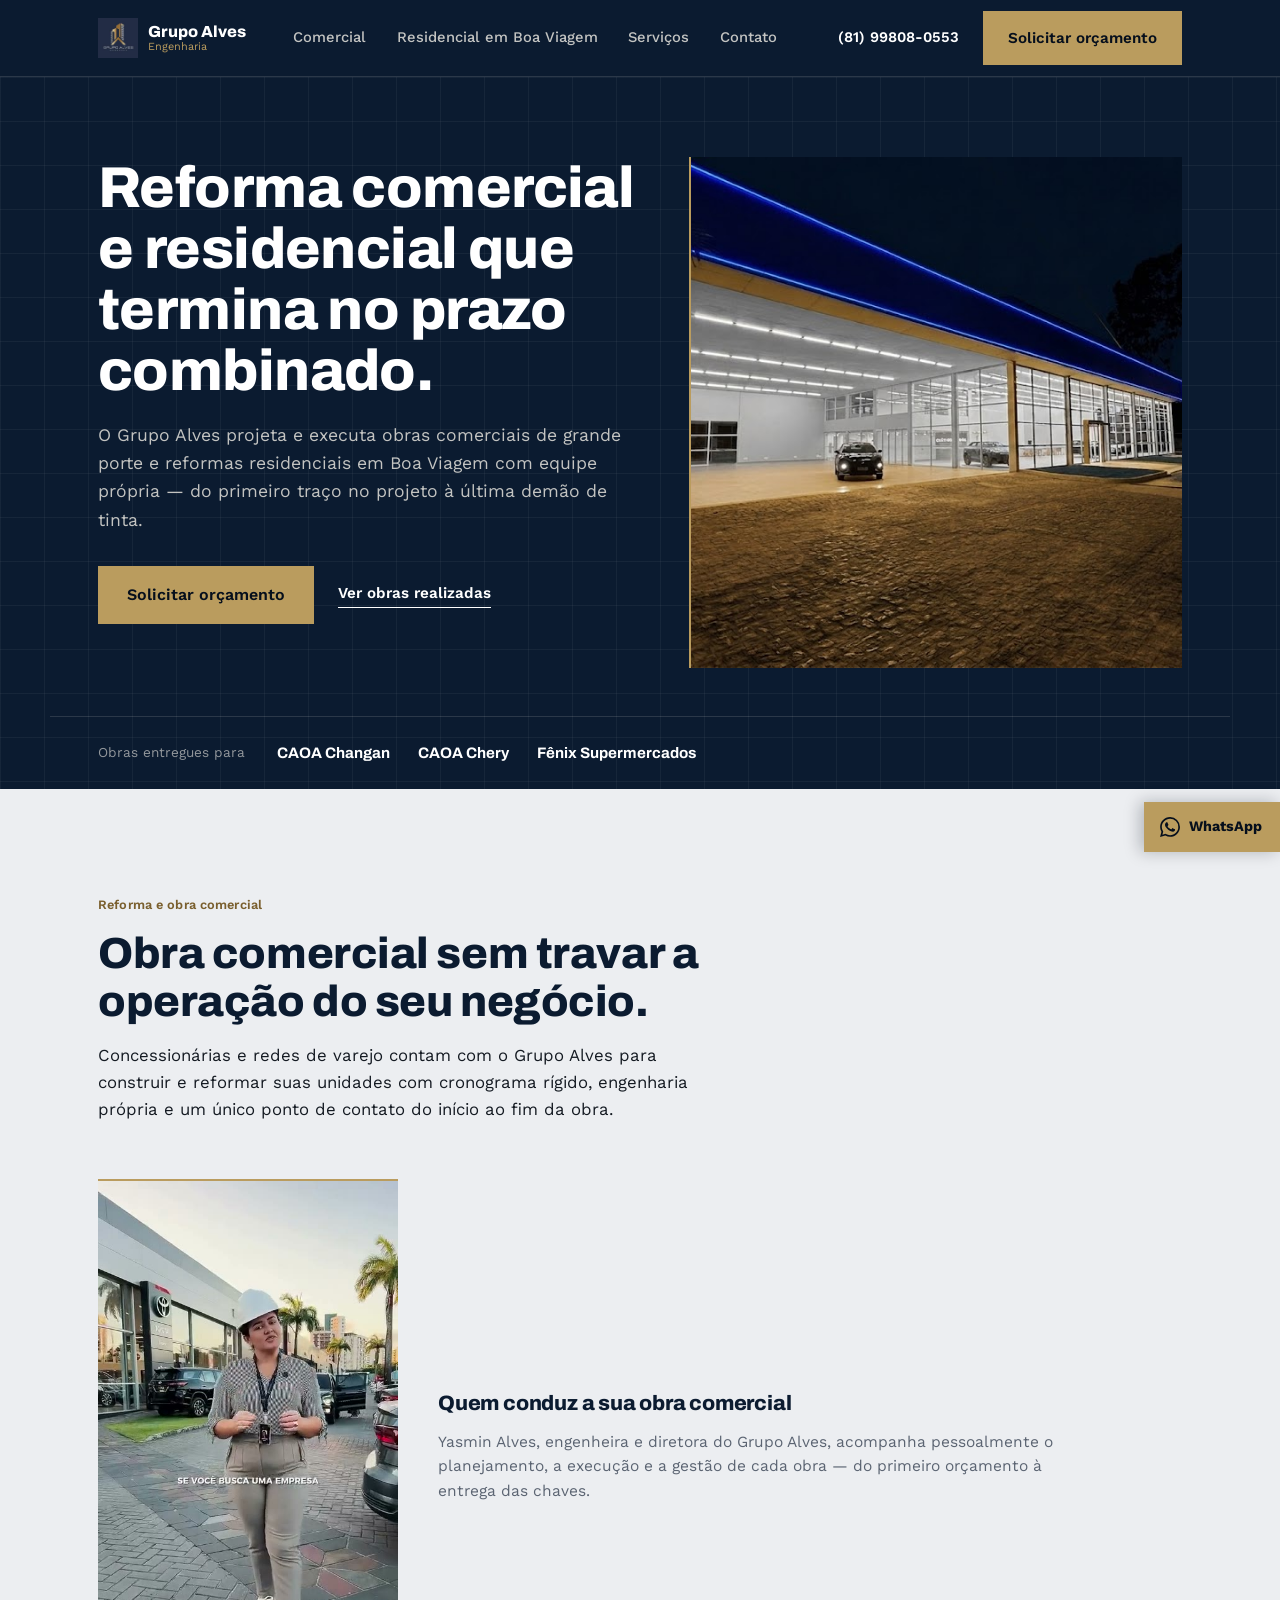
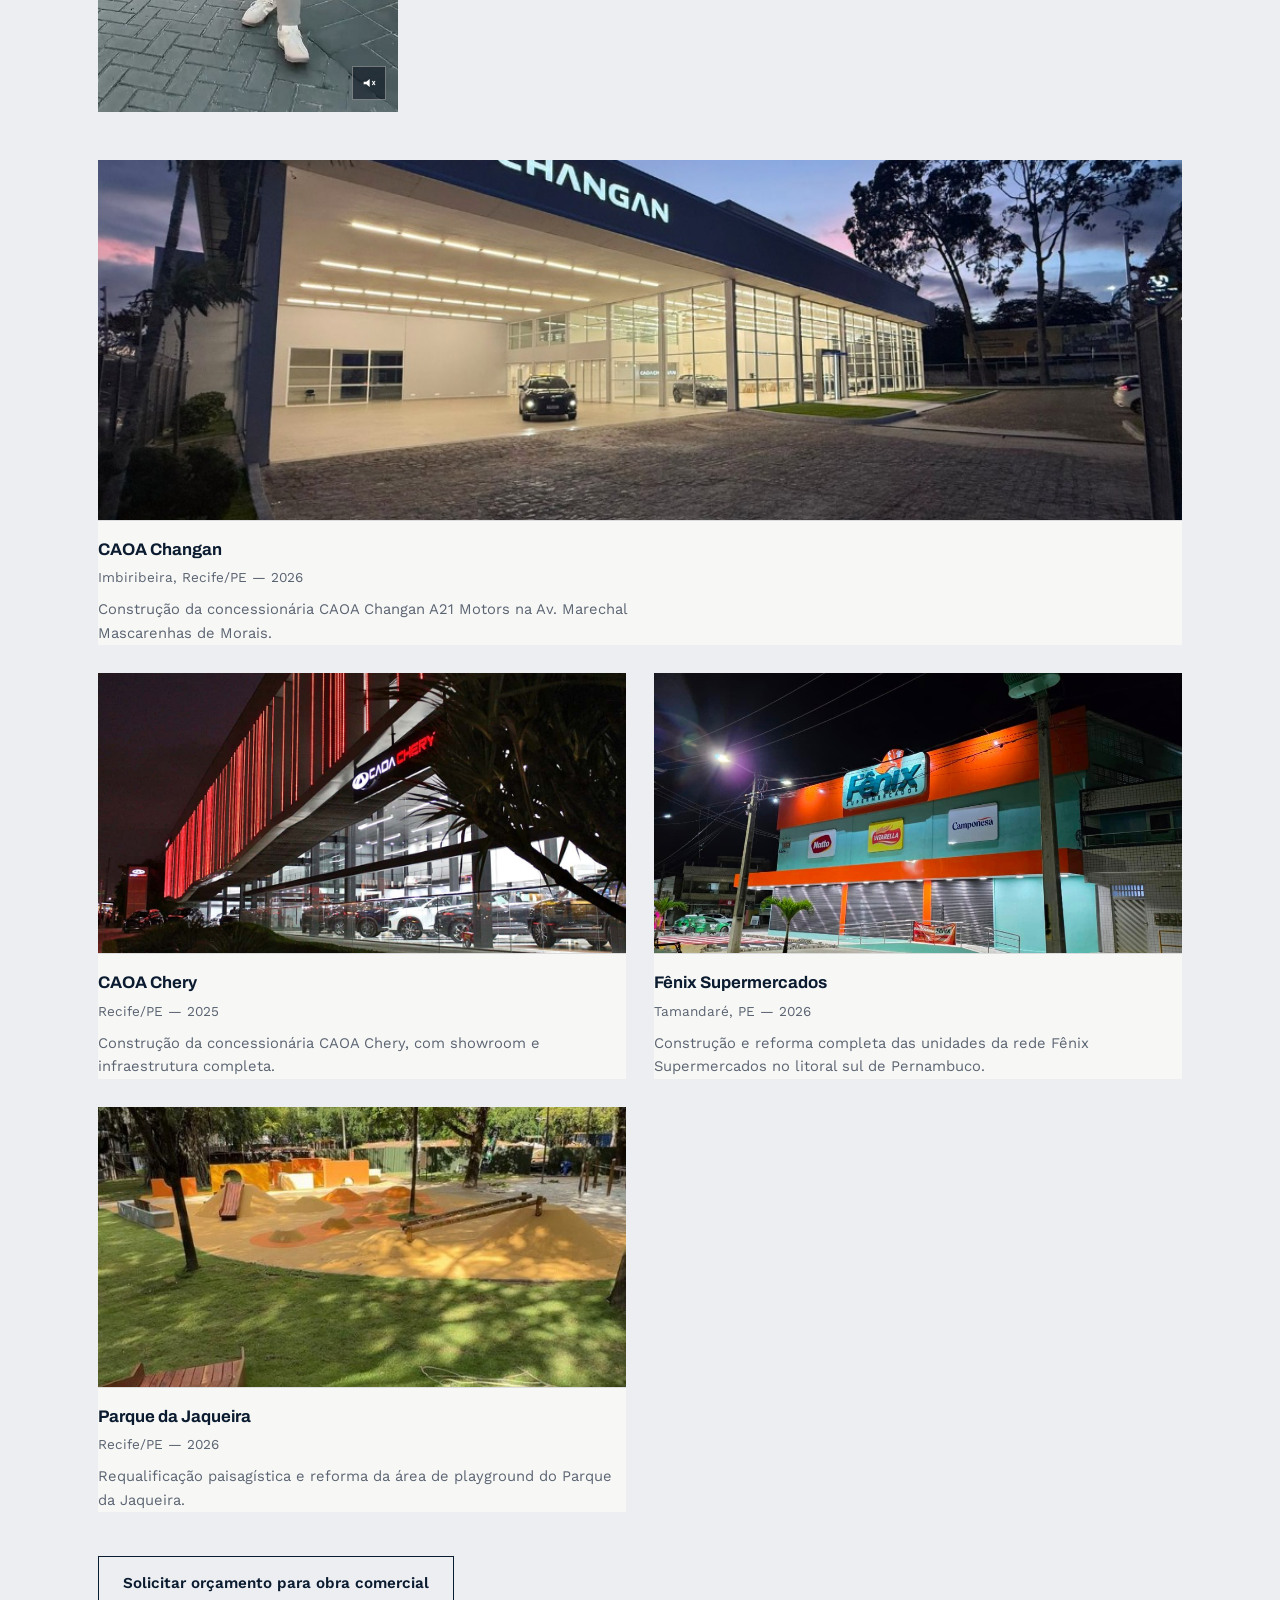
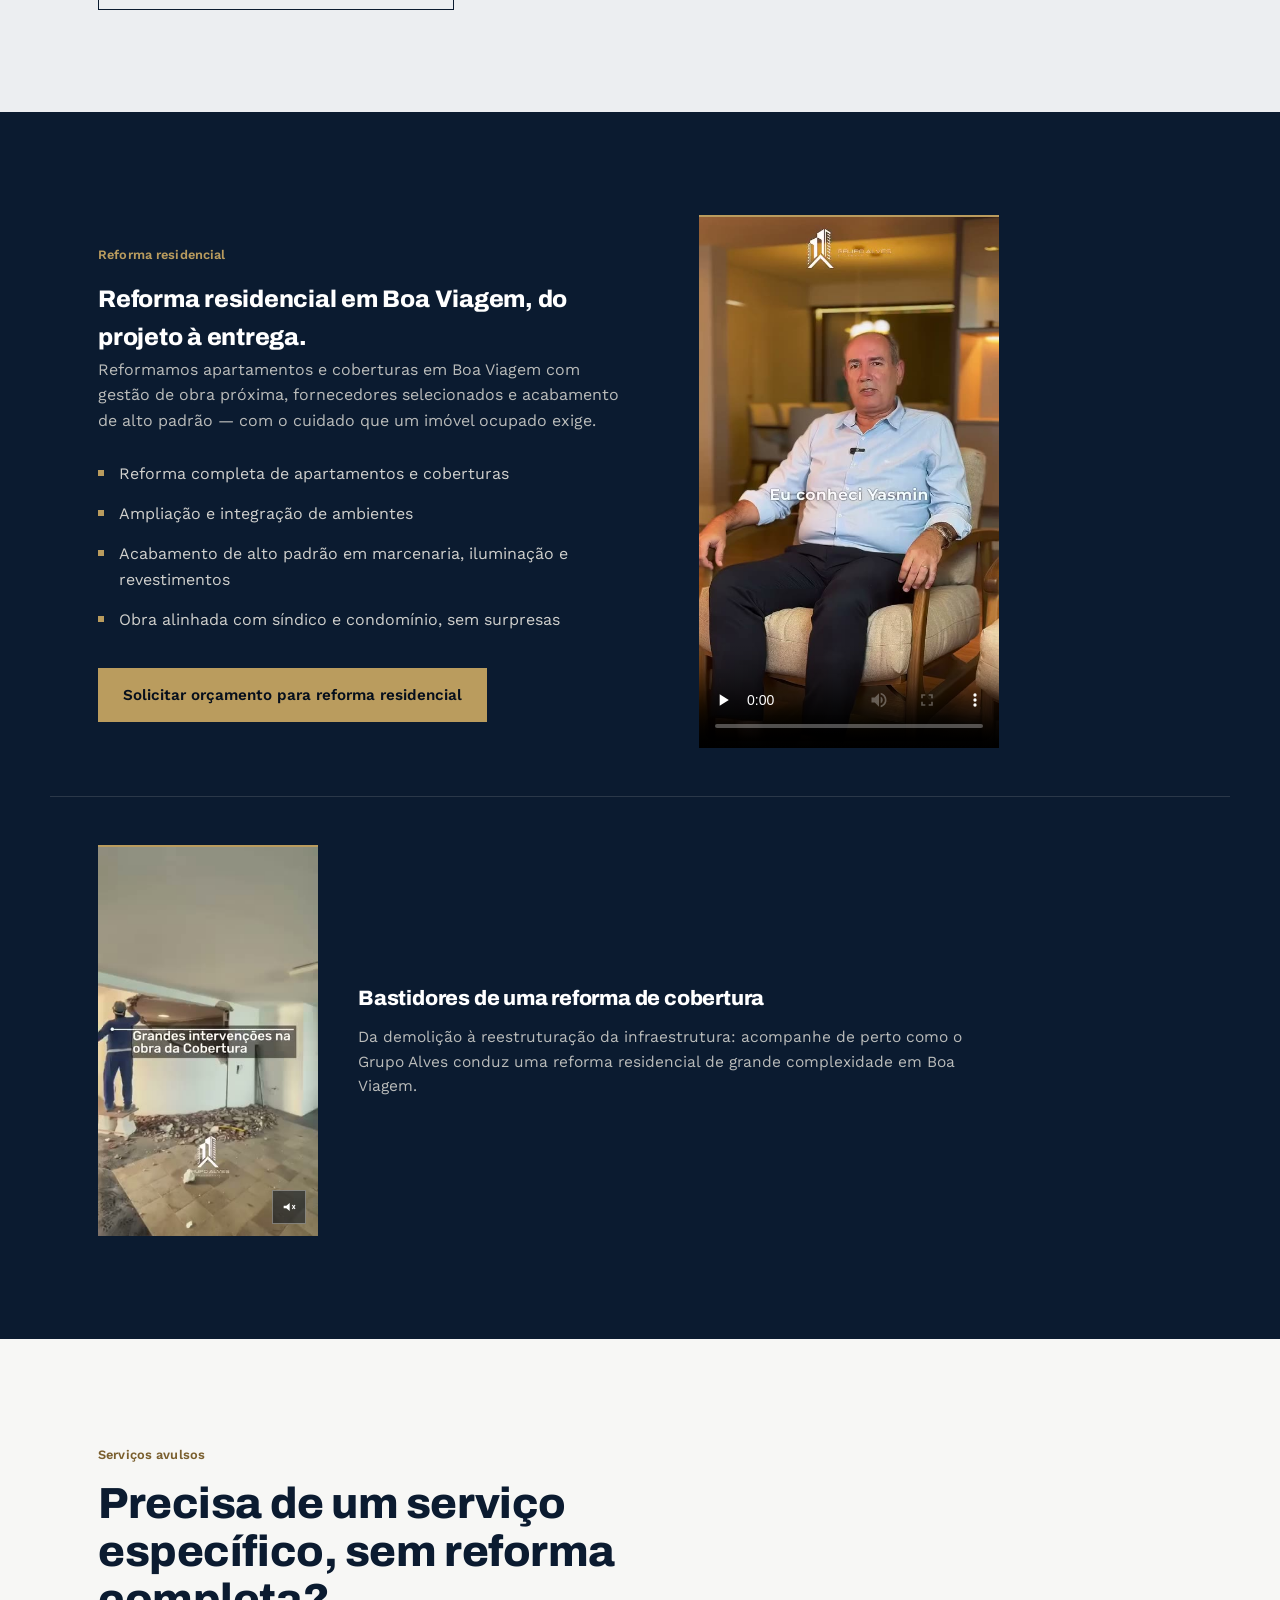
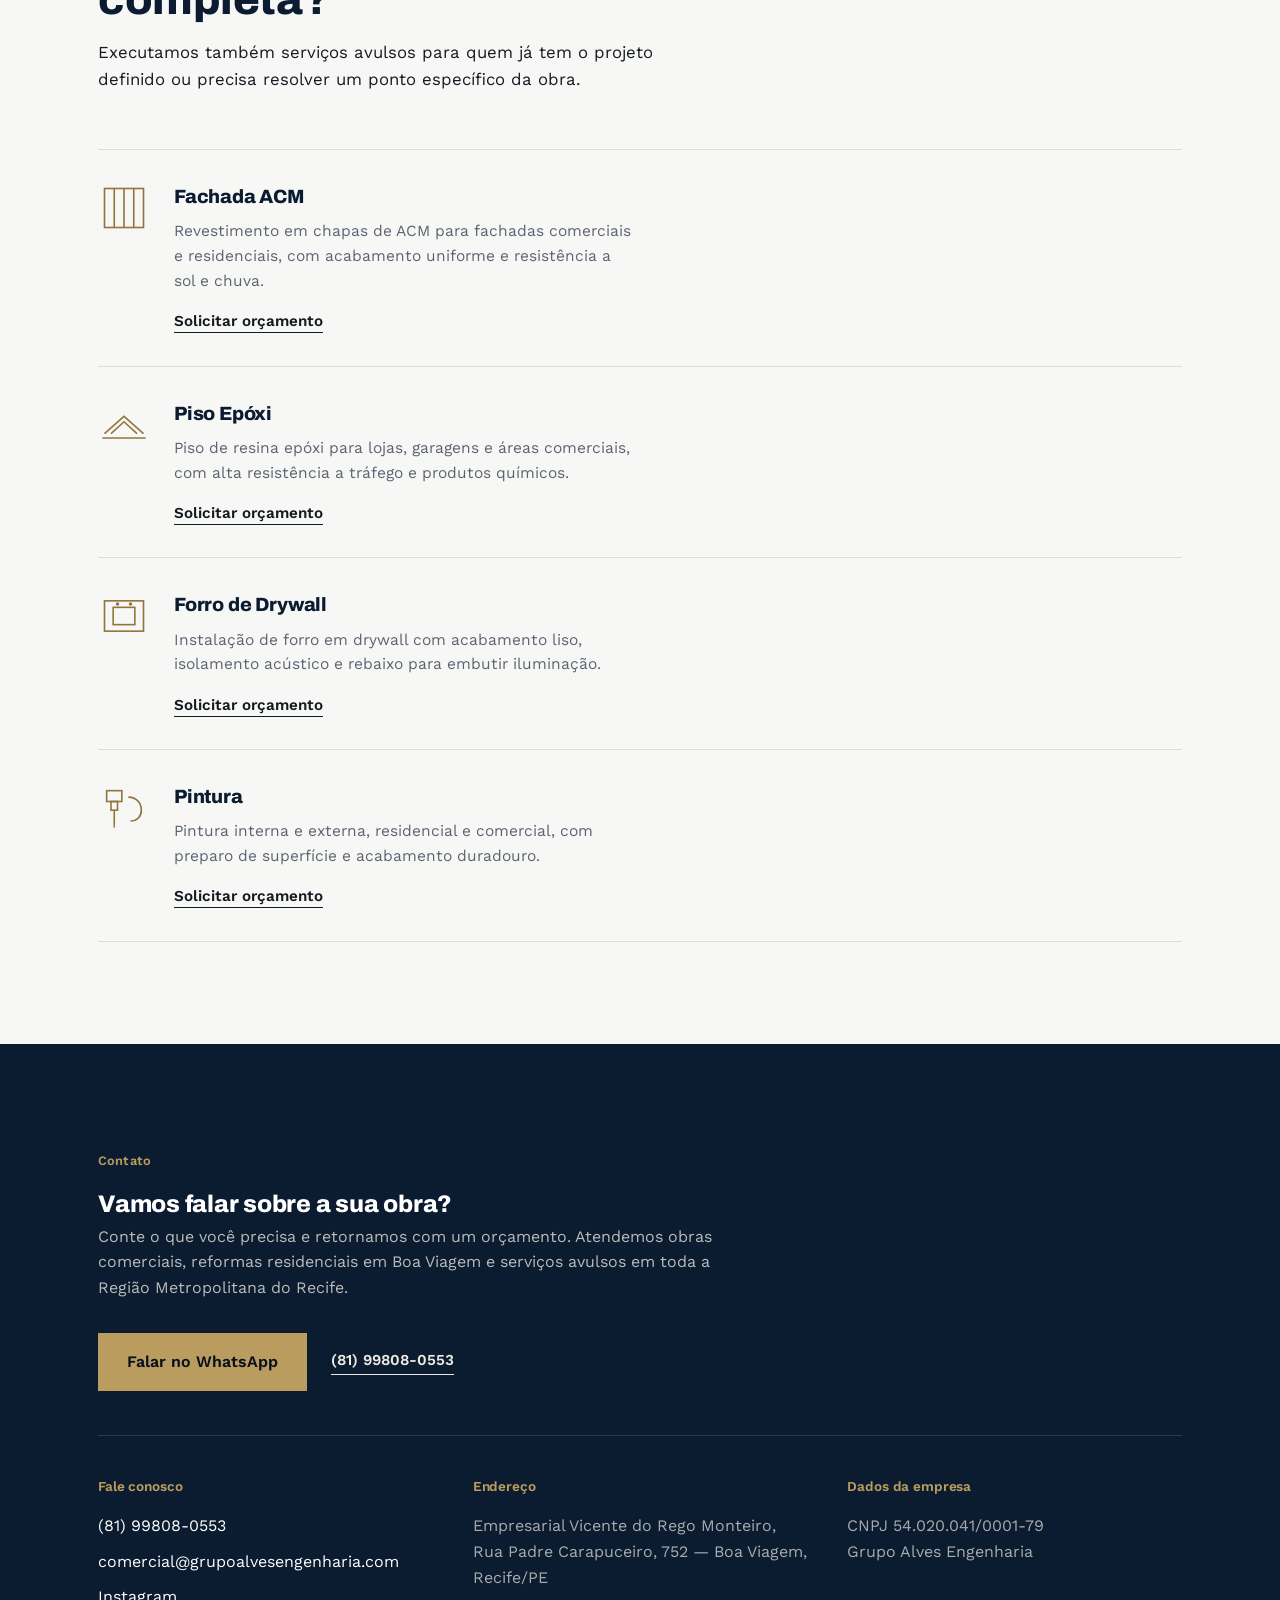
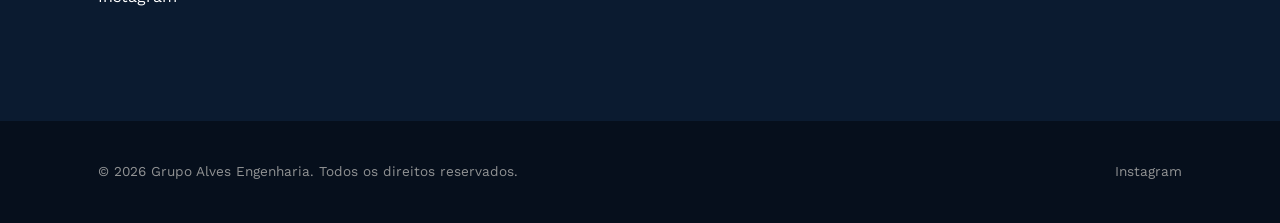
==== commit 73a9579a: "Add dedicated Ads landing pages, SEO/AI discovery files, and fixes Creates two campaign-specific lan" ====
--- a/index.html
+++ b/index.html
@@ -6,15 +6,15 @@
 <title>Grupo Alves Engenharia | Reforma Comercial e Residencial em Recife</title>
 <meta name="description" content="Reforma comercial de grande porte e reforma residencial em Boa Viagem, Recife. Fachada ACM, piso epóxi, forro de drywall e pintura. Orçamento pelo WhatsApp.">
 <meta name="keywords" content="reforma comercial Recife, reforma residencial Boa Viagem, fachada ACM, piso epóxi, forro de drywall, pintura Recife, construção civil Recife">
-<link rel="canonical" href="https://grupoalvesegenhariap.com/">
+<link rel="canonical" href="https://grupoalvesengenharia.com.br/">
 <meta name="robots" content="index, follow">
 
 <meta property="og:title" content="Grupo Alves Engenharia — Reforma Comercial e Residencial">
 <meta property="og:description" content="Obras comerciais de grande porte e reformas residenciais em Boa Viagem, do projeto ao acabamento. Fachada ACM, piso epóxi, forro de drywall e pintura.">
 <meta property="og:type" content="website">
 <meta property="og:locale" content="pt_BR">
-<meta property="og:url" content="https://grupoalvesegenhariap.com/">
-<meta property="og:image" content="./assets/img/hero-caoa-changan.png">
+<meta property="og:url" content="https://grupoalvesengenharia.com.br/">
+<meta property="og:image" content="https://grupoalvesengenharia.com.br/assets/img/hero-caoa-changan.png">
 
 <link rel="icon" href="./assets/img/logo.png" type="image/png">
 <link rel="apple-touch-icon" href="./assets/img/logo.png">
@@ -25,7 +25,7 @@
 <link rel="stylesheet" href="./assets/css/style.css">
 
 <script type="application/ld+json">
-{"@context":"https://schema.org","@type":"HomeAndConstructionBusiness","name":"Grupo Alves Engenharia","image":"https://grupoalvesegenhariap.com/assets/img/logo.png","telephone":"+5581998080553","email":"comercial@grupoalvesengenharia.com","url":"https://grupoalvesegenhariap.com","address":{"@type":"PostalAddress","streetAddress":"Rua Padre Carapuceiro, 752, Empresarial Vicente do Rego Monteiro","addressLocality":"Recife","addressRegion":"PE","addressCountry":"BR"},"areaServed":"Recife e Região Metropolitana","sameAs":["https://www.instagram.com/grupoalvesengenharia/"]}
+{"@context":"https://schema.org","@type":"HomeAndConstructionBusiness","name":"Grupo Alves Engenharia","image":"https://grupoalvesengenharia.com.br/assets/img/logo.png","telephone":"+5581998080553","email":"comercial@grupoalvesengenharia.com","url":"https://grupoalvesengenharia.com.br/","address":{"@type":"PostalAddress","streetAddress":"Rua Padre Carapuceiro, 752, Empresarial Vicente do Rego Monteiro","addressLocality":"Recife","addressRegion":"PE","addressCountry":"BR"},"areaServed":"Recife e Região Metropolitana","sameAs":["https://www.instagram.com/grupoalvesengenharia/"]}
 </script>
 
 <!-- Google tag (gtag.js) para Google Ads / GA4: inserir o ID de medição aqui antes de veicular campanhas. -->
@@ -113,7 +113,7 @@
           <img src="./assets/img/project-caoa-changan.png" alt="Fachada da concessionária CAOA Changan ao entardecer, construída pelo Grupo Alves na Imbiribeira, Recife" loading="lazy">
           <figcaption>
             <span class="portfolio-name">CAOA Changan</span>
-            <span class="portfolio-meta">Imbiribeira, Recife/PE — 2024</span>
+            <span class="portfolio-meta">Imbiribeira, Recife/PE — 2026</span>
             <p>Construção da concessionária CAOA Changan A21 Motors na Av. Marechal Mascarenhas de Morais.</p>
           </figcaption>
         </figure>
@@ -121,7 +121,7 @@
           <img src="./assets/img/project-caoa-chery.jpg" alt="Fachada iluminada da concessionária CAOA Chery, obra do Grupo Alves em Recife" loading="lazy">
           <figcaption>
             <span class="portfolio-name">CAOA Chery</span>
-            <span class="portfolio-meta">Recife/PE — 2024</span>
+            <span class="portfolio-meta">Recife/PE — 2025</span>
             <p>Construção da concessionária CAOA Chery, com showroom e infraestrutura completa.</p>
           </figcaption>
         </figure>
@@ -129,8 +129,16 @@
           <img src="./assets/img/project-fenix-supermercados.png" alt="Fachada da unidade Fênix Supermercados construída pelo Grupo Alves em Tamandaré" loading="lazy">
           <figcaption>
             <span class="portfolio-name">Fênix Supermercados</span>
-            <span class="portfolio-meta">Tamandaré, PE — 2023</span>
+            <span class="portfolio-meta">Tamandaré, PE — 2026</span>
             <p>Construção e reforma completa das unidades da rede Fênix Supermercados no litoral sul de Pernambuco.</p>
+          </figcaption>
+        </figure>
+        <figure class="portfolio-item">
+          <img src="./assets/img/project-parque-jaqueira.jpg" alt="Área de playground requalificada pelo Grupo Alves no Parque da Jaqueira, Recife" loading="lazy">
+          <figcaption>
+            <span class="portfolio-name">Parque da Jaqueira</span>
+            <span class="portfolio-meta">Recife/PE — 2026</span>
+            <p>Requalificação paisagística e reforma da área de playground do Parque da Jaqueira.</p>
           </figcaption>
         </figure>
       </div>
@@ -286,9 +294,8 @@
 </footer>
 
 <a class="whatsapp-tab" href="https://wa.me/558193850266?text=Ol%C3%A1%2C%20Grupo%20Alves%21%20Vim%20pelo%20site%20e%20gostaria%20de%20solicitar%20um%20or%C3%A7amento." aria-label="Falar no WhatsApp">
-  <svg viewBox="0 0 24 24" fill="none" xmlns="http://www.w3.org/2000/svg">
-    <path d="M4 20l1.3-4.2A8 8 0 1 1 9 18.7L4 20z" stroke="currentColor" stroke-width="1.6" stroke-linejoin="round"/>
-    <path d="M9 10.5c0 3 2.5 5.5 5.5 5.5" stroke="currentColor" stroke-width="1.6" stroke-linecap="round"/>
+  <svg viewBox="0 0 24 24" fill="currentColor" xmlns="http://www.w3.org/2000/svg" aria-hidden="true">
+    <path d="M17.472 14.382c-.297-.149-1.758-.868-2.03-.967-.273-.099-.471-.148-.67.15-.197.297-.767.966-.94 1.164-.173.199-.347.223-.644.075-.297-.15-1.255-.463-2.39-1.475-.883-.788-1.48-1.761-1.653-2.059-.173-.297-.018-.458.13-.606.134-.133.298-.347.446-.52.149-.174.198-.298.298-.497.099-.198.05-.371-.025-.52-.075-.149-.669-1.612-.916-2.207-.242-.579-.487-.5-.669-.51-.173-.008-.372-.01-.571-.01-.198 0-.52.074-.792.372-.272.297-1.04 1.016-1.04 2.479 0 1.462 1.065 2.875 1.213 3.074.149.198 2.096 3.2 5.077 4.487.709.306 1.262.489 1.694.625.712.227 1.36.195 1.871.118.571-.085 1.758-.719 2.006-1.413.248-.694.248-1.289.173-1.413-.074-.124-.272-.198-.57-.347m-5.421 7.403h-.004a9.87 9.87 0 0 1-5.031-1.378l-.361-.214-3.741.982.998-3.648-.235-.374a9.86 9.86 0 0 1-1.51-5.26c.001-5.45 4.436-9.884 9.888-9.884 2.64 0 5.122 1.03 6.988 2.898a9.825 9.825 0 0 1 2.893 6.994c-.003 5.45-4.437 9.884-9.885 9.884m8.413-18.297A11.815 11.815 0 0 0 12.05 0C5.495 0 .16 5.335.157 11.892c0 2.096.547 4.142 1.588 5.945L.057 24l6.305-1.654a11.882 11.882 0 0 0 5.683 1.448h.005c6.554 0 11.89-5.335 11.893-11.893a11.821 11.821 0 0 0-3.48-8.413"/>
   </svg>
   <span class="wa-label">WhatsApp</span>
 </a>
--- a/assets/css/style.css
+++ b/assets/css/style.css
@@ -249,6 +249,9 @@
 }
 .hero-media img { width: 100%; height: clamp(220px, 42vw, 440px); object-fit: cover; }
 
+.hero--no-media .hero-grid { grid-template-columns: 1fr; }
+.hero--no-media .hero-copy { max-width: 42rem; }
+
 .trust-strip {
   position: relative;
   border-top: 1px solid var(--line-on-navy);
@@ -397,6 +400,63 @@
 .contact-col a:hover { color: var(--gold); }
 .contact-col p { color: rgba(236, 233, 226, 0.7); max-width: 32rem; }
 
+/* ---------- process list ---------- */
+.process-list {
+  display: grid;
+  gap: clamp(1.5rem, 4vw, 2.5rem);
+  counter-reset: process;
+}
+.process-item { position: relative; padding-left: 3.25rem; }
+.process-item::before {
+  counter-increment: process;
+  content: counter(process);
+  position: absolute;
+  left: 0;
+  top: -0.1em;
+  font-family: var(--font-display);
+  font-size: 1.4rem;
+  font-weight: 800;
+  color: var(--gold);
+}
+.process-item h3 { font-size: 1.1rem; margin-bottom: 0.4rem; }
+.process-item p { color: rgba(236, 233, 226, 0.78); font-size: 0.95rem; }
+
+/* ---------- faq ---------- */
+.faq-list { max-width: 54rem; border-top: 1px solid var(--line-on-stone); }
+.section--navy .faq-list { border-top-color: var(--line-on-navy); }
+.faq-item { border-bottom: 1px solid var(--line-on-stone); padding-block: 1.15rem; }
+.section--navy .faq-item { border-bottom-color: var(--line-on-navy); }
+.faq-item summary {
+  cursor: pointer;
+  display: flex;
+  align-items: center;
+  justify-content: space-between;
+  gap: 1.5rem;
+  font-family: var(--font-display);
+  font-weight: 700;
+  color: var(--navy);
+  font-size: 1.05rem;
+  list-style: none;
+}
+.section--navy .faq-item summary { color: #fff; }
+.faq-item summary::-webkit-details-marker { display: none; }
+.faq-item summary::after {
+  content: "+";
+  font-weight: 400;
+  font-size: 1.5rem;
+  line-height: 1;
+  color: var(--gold-dark);
+  flex-shrink: 0;
+}
+.section--navy .faq-item summary::after { color: var(--gold); }
+.faq-item[open] summary::after { content: "\2013"; }
+.faq-item p { color: var(--steel); font-size: 0.97rem; margin-top: 0.85rem; max-width: 56ch; }
+.section--navy .faq-item p { color: rgba(236, 233, 226, 0.78); }
+
+/* ---------- landing footer link ---------- */
+.footer-inner .footer-home-link { color: rgba(236, 233, 226, 0.6); }
+.footer-inner .footer-home-link:hover { color: #fff; }
+
 /* ---------- footer ---------- */
 .site-footer {
   background: var(--navy-deep);
@@ -445,6 +505,7 @@
   .portfolio-item:first-child { grid-column: 1 / -1; }
   .portfolio-item:first-child img { height: 360px; }
   .contact-grid { grid-template-columns: repeat(3, 1fr); }
+  .process-list { grid-template-columns: repeat(2, 1fr); }
 }
 
 @media (min-width: 860px) {
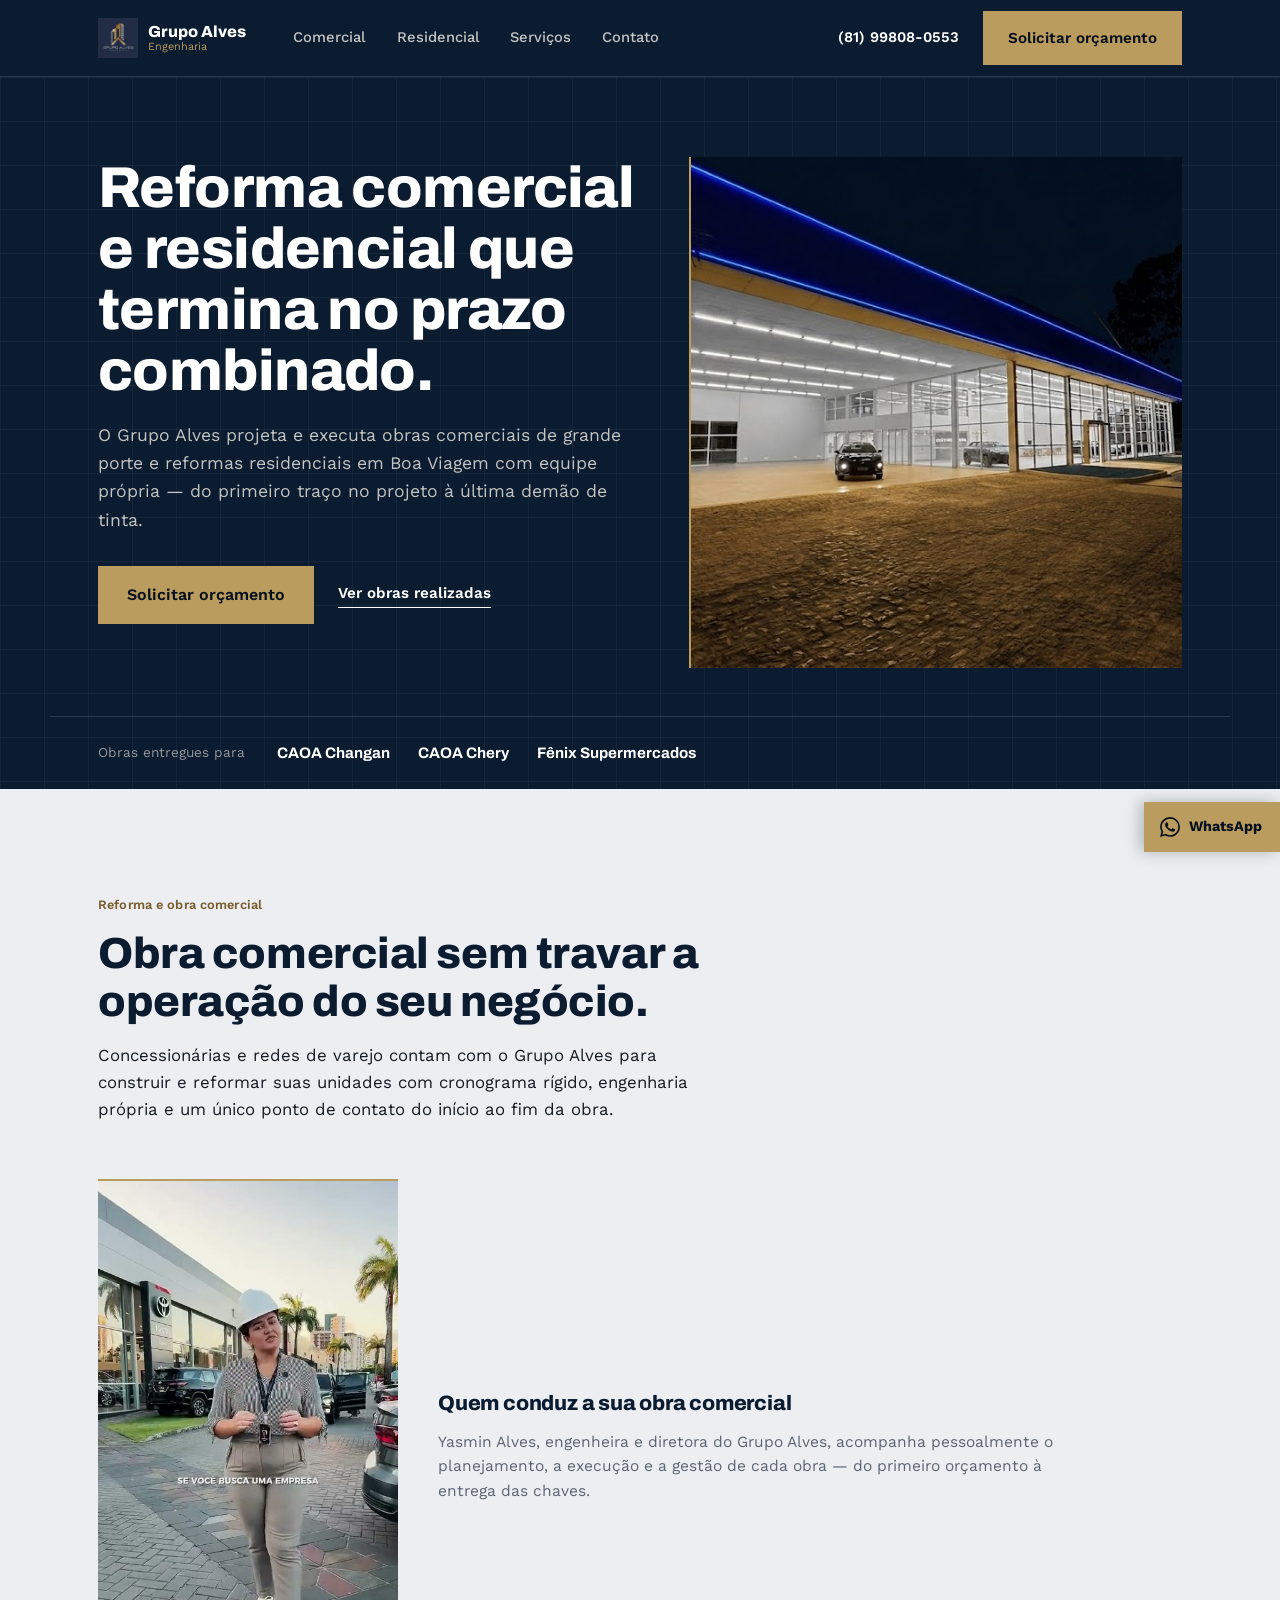
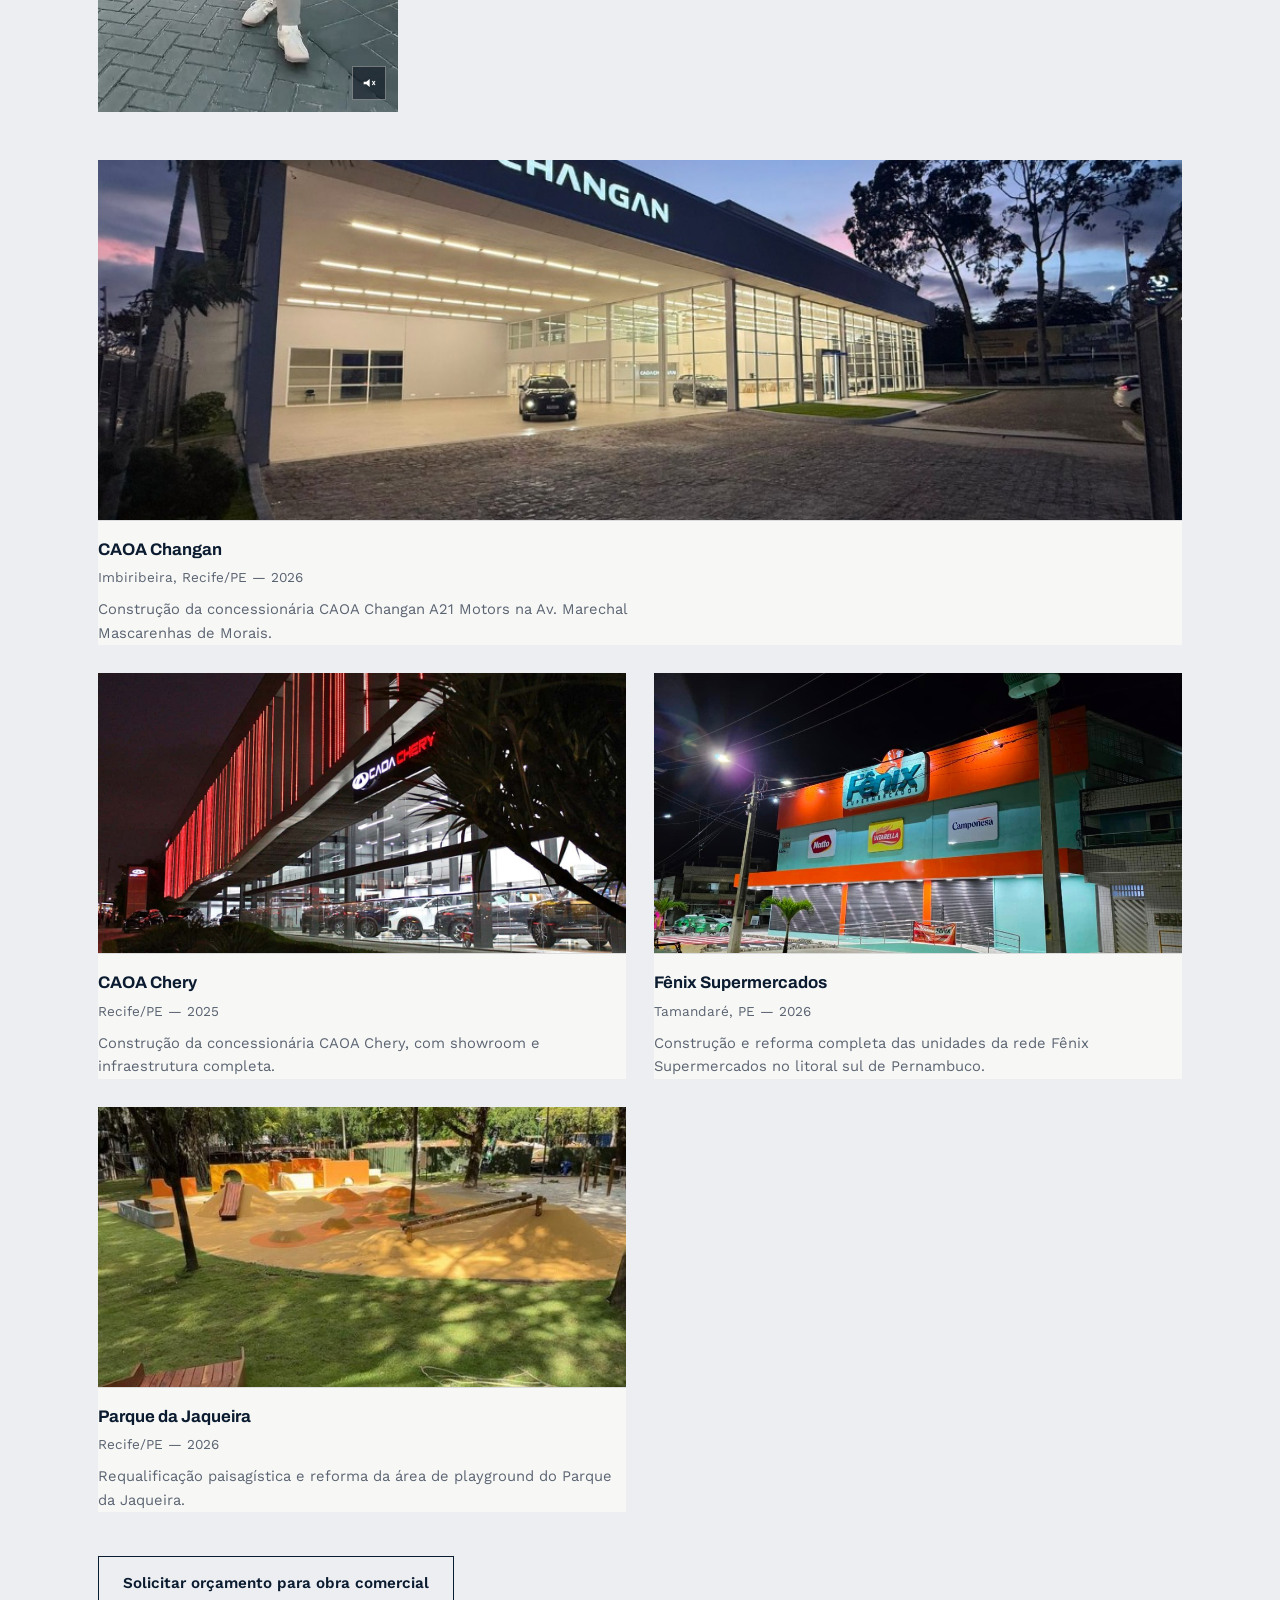
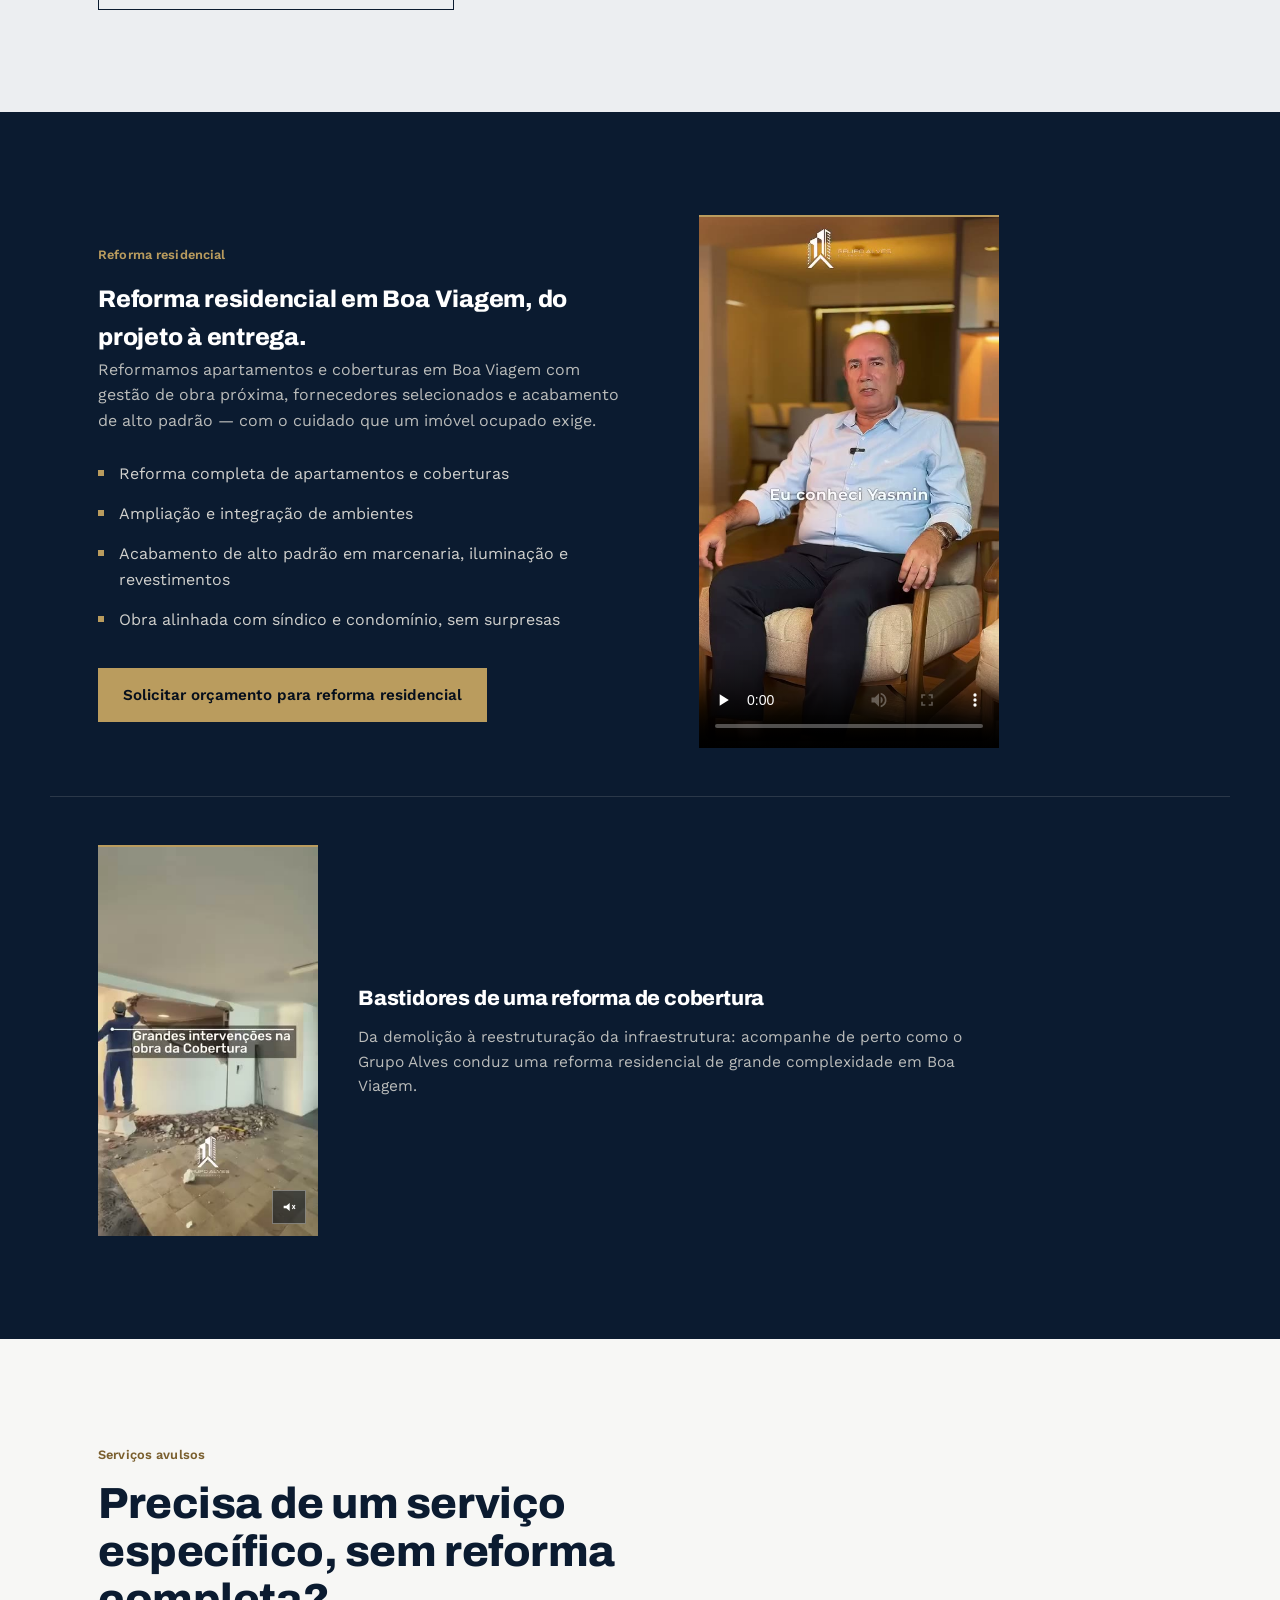
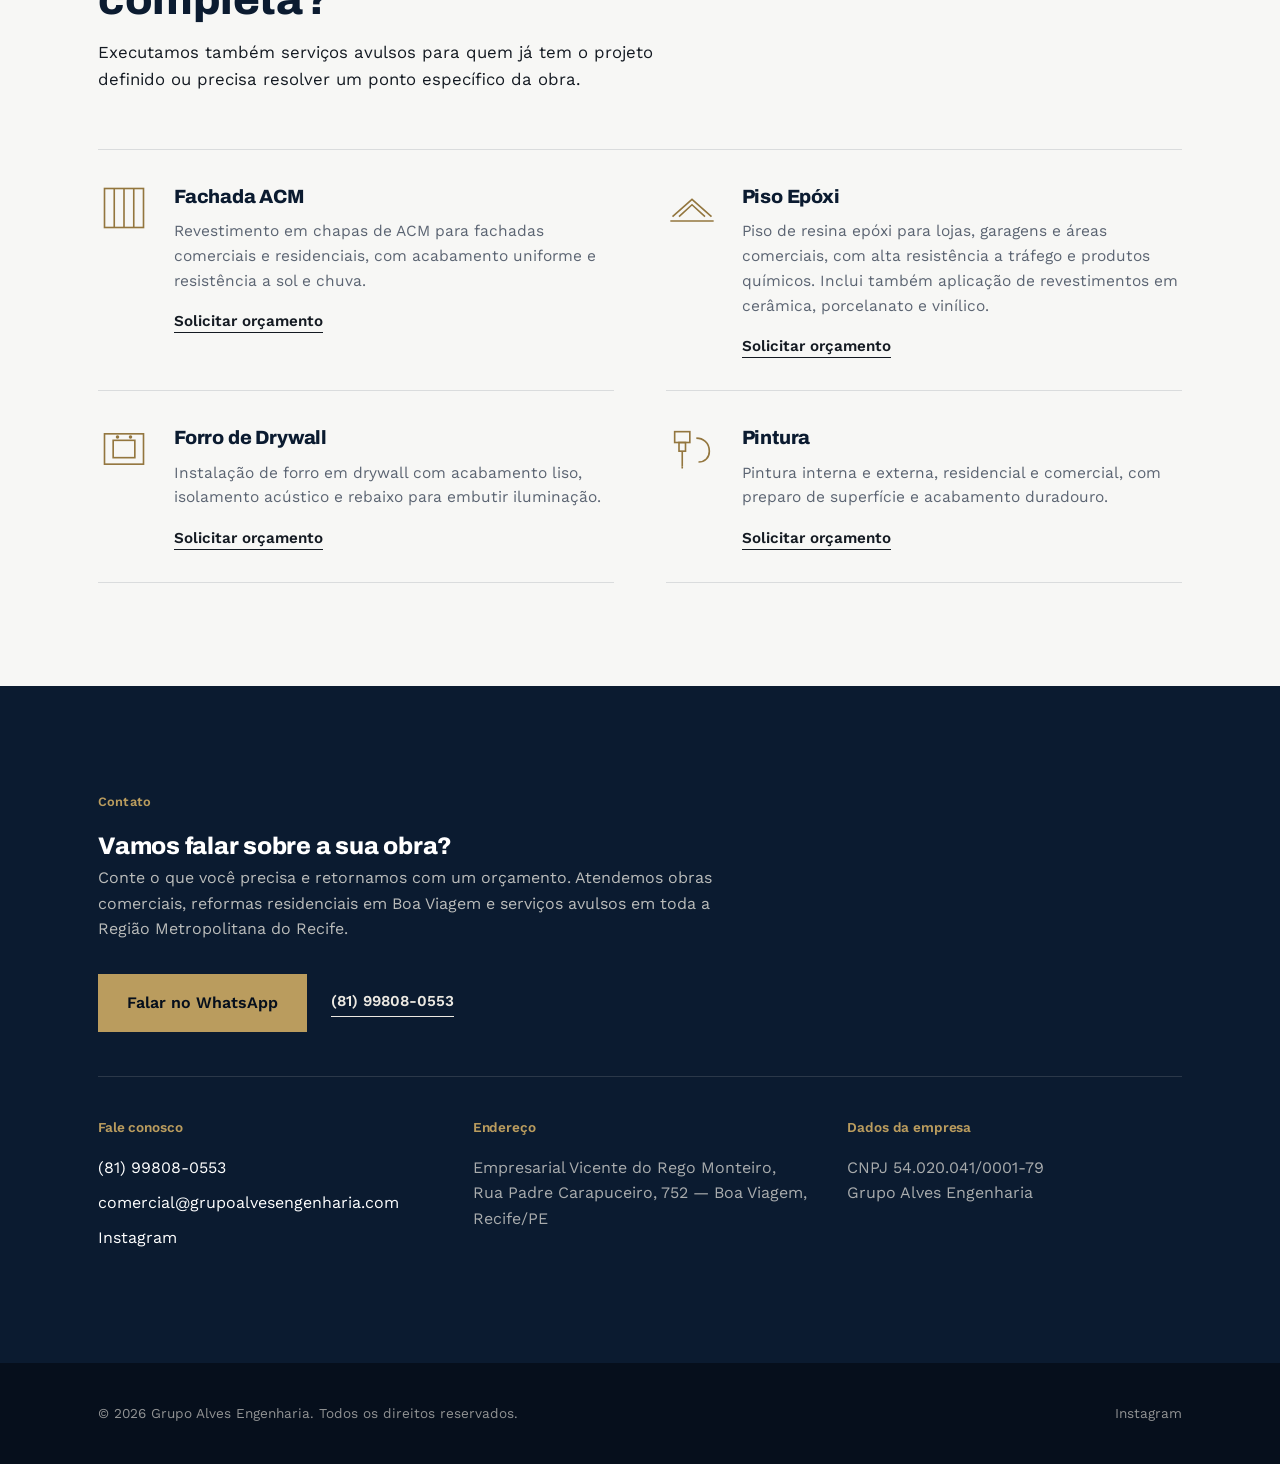
==== commit 40528502: "Add lead forms to both landing page heroes and improve nav/content Embeds the Google Sheets lead for" ====
--- a/index.html
+++ b/index.html
@@ -28,7 +28,32 @@
 {"@context":"https://schema.org","@type":"HomeAndConstructionBusiness","name":"Grupo Alves Engenharia","image":"https://grupoalvesengenharia.com.br/assets/img/logo.png","telephone":"+5581998080553","email":"comercial@grupoalvesengenharia.com","url":"https://grupoalvesengenharia.com.br/","address":{"@type":"PostalAddress","streetAddress":"Rua Padre Carapuceiro, 752, Empresarial Vicente do Rego Monteiro","addressLocality":"Recife","addressRegion":"PE","addressCountry":"BR"},"areaServed":"Recife e Região Metropolitana","sameAs":["https://www.instagram.com/grupoalvesengenharia/"]}
 </script>
 
-<!-- Google tag (gtag.js) para Google Ads / GA4: inserir o ID de medição aqui antes de veicular campanhas. -->
+<!-- Google tag -->
+<script async src="https://www.googletagmanager.com/gtm.js?id=GTM-N6Z4K2XM"></script>
+<script>
+  window.dataLayer = window.dataLayer || [];
+  function gtag(){dataLayer.push(arguments);}
+  gtag('js', new Date());
+</script>
+
+<!-- Event snippet for CLIQUE WPP conversion page
+In your html page, add the snippet and call gtag_report_conversion when someone clicks on the chosen link or button. -->
+<script>
+function gtag_report_conversion(url) {
+  var callback = function () {
+    if (typeof(url) != 'undefined') {
+      window.location = url;
+    }
+  };
+  gtag('event', 'conversion', {
+      'send_to': 'AW-18569434693/5DvsCMakrbYdEMWszJZF',
+      'value': 1.0,
+      'currency': 'BRL',
+      'event_callback': callback
+  });
+  return false;
+}
+</script>
 </head>
 <body>
 <a class="skip-link" href="#conteudo">Pular para o conteúdo</a>
@@ -40,14 +65,14 @@
       <span class="brand-name">Grupo Alves<span>Engenharia</span></span>
     </a>
     <nav class="main-nav" id="mainNav" data-open="false">
-      <a href="#comercial">Comercial</a>
-      <a href="#residencial">Residencial em Boa Viagem</a>
-      <a href="#servicos">Serviços</a>
+      <a href="./empreiteira-construtora-recife.html">Comercial</a>
+      <a href="./reforma-residencial-boa-viagem.html">Residencial</a>
+      <a href="./reforma-residencial-boa-viagem.html#servicos">Serviços</a>
       <a href="#contato">Contato</a>
     </nav>
     <div class="header-actions">
       <a class="phone-link" href="tel:+5581998080553">(81) 99808-0553</a>
-      <a class="btn btn-gold" href="https://wa.me/558193850266?text=Ol%C3%A1%2C%20Grupo%20Alves%21%20Vim%20pelo%20site%20e%20gostaria%20de%20solicitar%20um%20or%C3%A7amento.">Solicitar orçamento</a>
+      <a class="btn btn-gold" href="https://wa.me/558193850266?text=Ol%C3%A1%2C%20Grupo%20Alves%21%20Vim%20pelo%20site%20e%20gostaria%20de%20solicitar%20um%20or%C3%A7amento." onclick="return gtag_report_conversion('https://wa.me/558193850266?text=Ol%C3%A1%2C%20Grupo%20Alves%21%20Vim%20pelo%20site%20e%20gostaria%20de%20solicitar%20um%20or%C3%A7amento.');">Solicitar orçamento</a>
       <button class="nav-toggle" id="navToggle" aria-expanded="false" aria-controls="mainNav" aria-label="Abrir menu">
         <span></span>
       </button>
@@ -63,7 +88,7 @@
         <h1>Reforma comercial e residencial que termina no prazo combinado.</h1>
         <p class="hero-lead">O Grupo Alves projeta e executa obras comerciais de grande porte e reformas residenciais em Boa Viagem com equipe própria — do primeiro traço no projeto à última demão de tinta.</p>
         <div class="hero-ctas">
-          <a class="btn btn-gold" href="https://wa.me/558193850266?text=Ol%C3%A1%2C%20Grupo%20Alves%21%20Vim%20pelo%20site%20e%20gostaria%20de%20solicitar%20um%20or%C3%A7amento.">Solicitar orçamento</a>
+          <a class="btn btn-gold" href="https://wa.me/558193850266?text=Ol%C3%A1%2C%20Grupo%20Alves%21%20Vim%20pelo%20site%20e%20gostaria%20de%20solicitar%20um%20or%C3%A7amento." onclick="return gtag_report_conversion('https://wa.me/558193850266?text=Ol%C3%A1%2C%20Grupo%20Alves%21%20Vim%20pelo%20site%20e%20gostaria%20de%20solicitar%20um%20or%C3%A7amento.');">Solicitar orçamento</a>
           <a class="link-quiet" href="#obras">Ver obras realizadas</a>
         </div>
       </div>
@@ -143,7 +168,7 @@
         </figure>
       </div>
 
-      <a class="btn btn-outline-navy" href="https://wa.me/558193850266?text=Ol%C3%A1%2C%20Grupo%20Alves%21%20Tenho%20uma%20obra%20comercial%20e%20gostaria%20de%20solicitar%20um%20or%C3%A7amento.">Solicitar orçamento para obra comercial</a>
+      <a class="btn btn-outline-navy" href="https://wa.me/558193850266?text=Ol%C3%A1%2C%20Grupo%20Alves%21%20Tenho%20uma%20obra%20comercial%20e%20gostaria%20de%20solicitar%20um%20or%C3%A7amento." onclick="return gtag_report_conversion('https://wa.me/558193850266?text=Ol%C3%A1%2C%20Grupo%20Alves%21%20Tenho%20uma%20obra%20comercial%20e%20gostaria%20de%20solicitar%20um%20or%C3%A7amento.');">Solicitar orçamento para obra comercial</a>
     </div>
   </section>
 
@@ -159,7 +184,7 @@
           <li>Acabamento de alto padrão em marcenaria, iluminação e revestimentos</li>
           <li>Obra alinhada com síndico e condomínio, sem surpresas</li>
         </ul>
-        <a class="btn btn-gold" href="https://wa.me/558193850266?text=Ol%C3%A1%2C%20Grupo%20Alves%21%20Quero%20reformar%20meu%20im%C3%B3vel%20em%20Boa%20Viagem%20e%20gostaria%20de%20um%20or%C3%A7amento.">Solicitar orçamento para reforma residencial</a>
+        <a class="btn btn-gold" href="https://wa.me/558193850266?text=Ol%C3%A1%2C%20Grupo%20Alves%21%20Quero%20reformar%20meu%20im%C3%B3vel%20em%20Boa%20Viagem%20e%20gostaria%20de%20um%20or%C3%A7amento." onclick="return gtag_report_conversion('https://wa.me/558193850266?text=Ol%C3%A1%2C%20Grupo%20Alves%21%20Quero%20reformar%20meu%20im%C3%B3vel%20em%20Boa%20Viagem%20e%20gostaria%20de%20um%20or%C3%A7amento.');">Solicitar orçamento para reforma residencial</a>
       </div>
       <div class="video-card">
         <video controls preload="none" poster="./assets/img/poster-depoimento-boa-viagem.jpg">
@@ -207,7 +232,7 @@
           <div>
             <h3>Fachada ACM</h3>
             <p>Revestimento em chapas de ACM para fachadas comerciais e residenciais, com acabamento uniforme e resistência a sol e chuva.</p>
-            <a class="link-quiet" href="https://wa.me/558193850266?text=Ol%C3%A1%2C%20Grupo%20Alves%21%20Gostaria%20de%20um%20or%C3%A7amento%20para%20fachada%20em%20ACM.">Solicitar orçamento</a>
+            <a class="link-quiet" href="https://wa.me/558193850266?text=Ol%C3%A1%2C%20Grupo%20Alves%21%20Gostaria%20de%20um%20or%C3%A7amento%20para%20fachada%20em%20ACM." onclick="return gtag_report_conversion('https://wa.me/558193850266?text=Ol%C3%A1%2C%20Grupo%20Alves%21%20Gostaria%20de%20um%20or%C3%A7amento%20para%20fachada%20em%20ACM.');">Solicitar orçamento</a>
           </div>
         </article>
 
@@ -219,8 +244,8 @@
           </svg>
           <div>
             <h3>Piso Epóxi</h3>
-            <p>Piso de resina epóxi para lojas, garagens e áreas comerciais, com alta resistência a tráfego e produtos químicos.</p>
-            <a class="link-quiet" href="https://wa.me/558193850266?text=Ol%C3%A1%2C%20Grupo%20Alves%21%20Gostaria%20de%20um%20or%C3%A7amento%20para%20piso%20ep%C3%B3xi.">Solicitar orçamento</a>
+            <p>Piso de resina epóxi para lojas, garagens e áreas comerciais, com alta resistência a tráfego e produtos químicos. Inclui também aplicação de revestimentos em cerâmica, porcelanato e vinílico.</p>
+            <a class="link-quiet" href="https://wa.me/558193850266?text=Ol%C3%A1%2C%20Grupo%20Alves%21%20Gostaria%20de%20um%20or%C3%A7amento%20para%20piso%20ep%C3%B3xi." onclick="return gtag_report_conversion('https://wa.me/558193850266?text=Ol%C3%A1%2C%20Grupo%20Alves%21%20Gostaria%20de%20um%20or%C3%A7amento%20para%20piso%20ep%C3%B3xi.');">Solicitar orçamento</a>
           </div>
         </article>
 
@@ -234,7 +259,7 @@
           <div>
             <h3>Forro de Drywall</h3>
             <p>Instalação de forro em drywall com acabamento liso, isolamento acústico e rebaixo para embutir iluminação.</p>
-            <a class="link-quiet" href="https://wa.me/558193850266?text=Ol%C3%A1%2C%20Grupo%20Alves%21%20Gostaria%20de%20um%20or%C3%A7amento%20para%20forro%20de%20drywall.">Solicitar orçamento</a>
+            <a class="link-quiet" href="https://wa.me/558193850266?text=Ol%C3%A1%2C%20Grupo%20Alves%21%20Gostaria%20de%20um%20or%C3%A7amento%20para%20forro%20de%20drywall." onclick="return gtag_report_conversion('https://wa.me/558193850266?text=Ol%C3%A1%2C%20Grupo%20Alves%21%20Gostaria%20de%20um%20or%C3%A7amento%20para%20forro%20de%20drywall.');">Solicitar orçamento</a>
           </div>
         </article>
 
@@ -249,7 +274,7 @@
           <div>
             <h3>Pintura</h3>
             <p>Pintura interna e externa, residencial e comercial, com preparo de superfície e acabamento duradouro.</p>
-            <a class="link-quiet" href="https://wa.me/558193850266?text=Ol%C3%A1%2C%20Grupo%20Alves%21%20Gostaria%20de%20um%20or%C3%A7amento%20de%20pintura.">Solicitar orçamento</a>
+            <a class="link-quiet" href="https://wa.me/558193850266?text=Ol%C3%A1%2C%20Grupo%20Alves%21%20Gostaria%20de%20um%20or%C3%A7amento%20de%20pintura." onclick="return gtag_report_conversion('https://wa.me/558193850266?text=Ol%C3%A1%2C%20Grupo%20Alves%21%20Gostaria%20de%20um%20or%C3%A7amento%20de%20pintura.');">Solicitar orçamento</a>
           </div>
         </article>
       </div>
@@ -262,7 +287,7 @@
       <h2>Vamos falar sobre a sua obra?</h2>
       <p>Conte o que você precisa e retornamos com um orçamento. Atendemos obras comerciais, reformas residenciais em Boa Viagem e serviços avulsos em toda a Região Metropolitana do Recife.</p>
       <div class="hero-ctas" style="margin-top:2rem;">
-        <a class="btn btn-gold" href="https://wa.me/558193850266?text=Ol%C3%A1%2C%20Grupo%20Alves%21%20Gostaria%20de%20falar%20com%20a%20equipe%20sobre%20um%20projeto.">Falar no WhatsApp</a>
+        <a class="btn btn-gold" href="https://wa.me/558193850266?text=Ol%C3%A1%2C%20Grupo%20Alves%21%20Gostaria%20de%20falar%20com%20a%20equipe%20sobre%20um%20projeto." onclick="return gtag_report_conversion('https://wa.me/558193850266?text=Ol%C3%A1%2C%20Grupo%20Alves%21%20Gostaria%20de%20falar%20com%20a%20equipe%20sobre%20um%20projeto.');">Falar no WhatsApp</a>
         <a class="link-quiet" href="tel:+5581998080553">(81) 99808-0553</a>
       </div>
 
@@ -293,7 +318,7 @@
   </div>
 </footer>
 
-<a class="whatsapp-tab" href="https://wa.me/558193850266?text=Ol%C3%A1%2C%20Grupo%20Alves%21%20Vim%20pelo%20site%20e%20gostaria%20de%20solicitar%20um%20or%C3%A7amento." aria-label="Falar no WhatsApp">
+<a class="whatsapp-tab" href="https://wa.me/558193850266?text=Ol%C3%A1%2C%20Grupo%20Alves%21%20Vim%20pelo%20site%20e%20gostaria%20de%20solicitar%20um%20or%C3%A7amento." onclick="return gtag_report_conversion('https://wa.me/558193850266?text=Ol%C3%A1%2C%20Grupo%20Alves%21%20Vim%20pelo%20site%20e%20gostaria%20de%20solicitar%20um%20or%C3%A7amento.');" aria-label="Falar no WhatsApp">
   <svg viewBox="0 0 24 24" fill="currentColor" xmlns="http://www.w3.org/2000/svg" aria-hidden="true">
     <path d="M17.472 14.382c-.297-.149-1.758-.868-2.03-.967-.273-.099-.471-.148-.67.15-.197.297-.767.966-.94 1.164-.173.199-.347.223-.644.075-.297-.15-1.255-.463-2.39-1.475-.883-.788-1.48-1.761-1.653-2.059-.173-.297-.018-.458.13-.606.134-.133.298-.347.446-.52.149-.174.198-.298.298-.497.099-.198.05-.371-.025-.52-.075-.149-.669-1.612-.916-2.207-.242-.579-.487-.5-.669-.51-.173-.008-.372-.01-.571-.01-.198 0-.52.074-.792.372-.272.297-1.04 1.016-1.04 2.479 0 1.462 1.065 2.875 1.213 3.074.149.198 2.096 3.2 5.077 4.487.709.306 1.262.489 1.694.625.712.227 1.36.195 1.871.118.571-.085 1.758-.719 2.006-1.413.248-.694.248-1.289.173-1.413-.074-.124-.272-.198-.57-.347m-5.421 7.403h-.004a9.87 9.87 0 0 1-5.031-1.378l-.361-.214-3.741.982.998-3.648-.235-.374a9.86 9.86 0 0 1-1.51-5.26c.001-5.45 4.436-9.884 9.888-9.884 2.64 0 5.122 1.03 6.988 2.898a9.825 9.825 0 0 1 2.893 6.994c-.003 5.45-4.437 9.884-9.885 9.884m8.413-18.297A11.815 11.815 0 0 0 12.05 0C5.495 0 .16 5.335.157 11.892c0 2.096.547 4.142 1.588 5.945L.057 24l6.305-1.654a11.882 11.882 0 0 0 5.683 1.448h.005c6.554 0 11.89-5.335 11.893-11.893a11.821 11.821 0 0 0-3.48-8.413"/>
   </svg>
--- a/assets/css/style.css
+++ b/assets/css/style.css
@@ -170,6 +170,7 @@
   font-size: 0.92rem;
   font-weight: 500;
   color: rgba(236, 233, 226, 0.82);
+  white-space: nowrap;
 }
 .main-nav a:hover { color: #fff; }
 
@@ -249,8 +250,6 @@
 }
 .hero-media img { width: 100%; height: clamp(220px, 42vw, 440px); object-fit: cover; }
 
-.hero--no-media .hero-grid { grid-template-columns: 1fr; }
-.hero--no-media .hero-copy { max-width: 42rem; }
 
 .trust-strip {
   position: relative;
@@ -453,6 +452,36 @@
 .faq-item p { color: var(--steel); font-size: 0.97rem; margin-top: 0.85rem; max-width: 56ch; }
 .section--navy .faq-item p { color: rgba(236, 233, 226, 0.78); }
 
+/* ---------- lead form ---------- */
+.lead-form-card {
+  background: var(--navy-mid);
+  border-top: 2px solid var(--gold);
+  padding: clamp(1.5rem, 4vw, 2.5rem);
+}
+.lead-form-card h3 { color: #fff; font-size: 1.2rem; margin-bottom: 0.5rem; }
+.lead-form-card > p { color: rgba(236, 233, 226, 0.78); font-size: 0.95rem; margin-bottom: 1.5rem; }
+.lead-form { display: flex; flex-direction: column; gap: 1.1rem; }
+.form-row { display: flex; flex-direction: column; gap: 0.4rem; }
+.form-row label { font-size: 0.85rem; font-weight: 600; color: rgba(236, 233, 226, 0.85); }
+.form-row input, .form-row select, .form-row textarea {
+  font: inherit;
+  font-size: 0.95rem;
+  color: #fff;
+  background: rgba(236, 233, 226, 0.06);
+  border: 1px solid var(--line-on-navy);
+  padding: 0.7rem 0.85rem;
+  resize: vertical;
+}
+.form-row input::placeholder, .form-row textarea::placeholder { color: rgba(236, 233, 226, 0.4); }
+.form-row select { appearance: auto; }
+.lead-form .btn { justify-content: center; margin-top: 0.4rem; }
+.lead-form .btn:disabled { opacity: 0.6; cursor: not-allowed; }
+.form-status { font-size: 0.88rem; color: var(--gold); min-height: 1.2em; }
+.form-status[data-state="error"] { color: #e8a0a0; }
+.form-alt { text-align: center; font-size: 0.9rem; color: rgba(236, 233, 226, 0.7); margin-top: 1.25rem; }
+.hero .lead-form-card { max-width: 26rem; }
+@media (min-width: 860px) { .hero .lead-form-card { justify-self: end; width: 100%; } }
+
 /* ---------- landing footer link ---------- */
 .footer-inner .footer-home-link { color: rgba(236, 233, 226, 0.6); }
 .footer-inner .footer-home-link:hover { color: #fff; }
@@ -506,6 +535,11 @@
   .portfolio-item:first-child img { height: 360px; }
   .contact-grid { grid-template-columns: repeat(3, 1fr); }
   .process-list { grid-template-columns: repeat(2, 1fr); }
+  .services-list {
+    display: grid;
+    grid-template-columns: repeat(2, 1fr);
+    column-gap: clamp(2rem, 4vw, 3.5rem);
+  }
 }
 
 @media (min-width: 860px) {
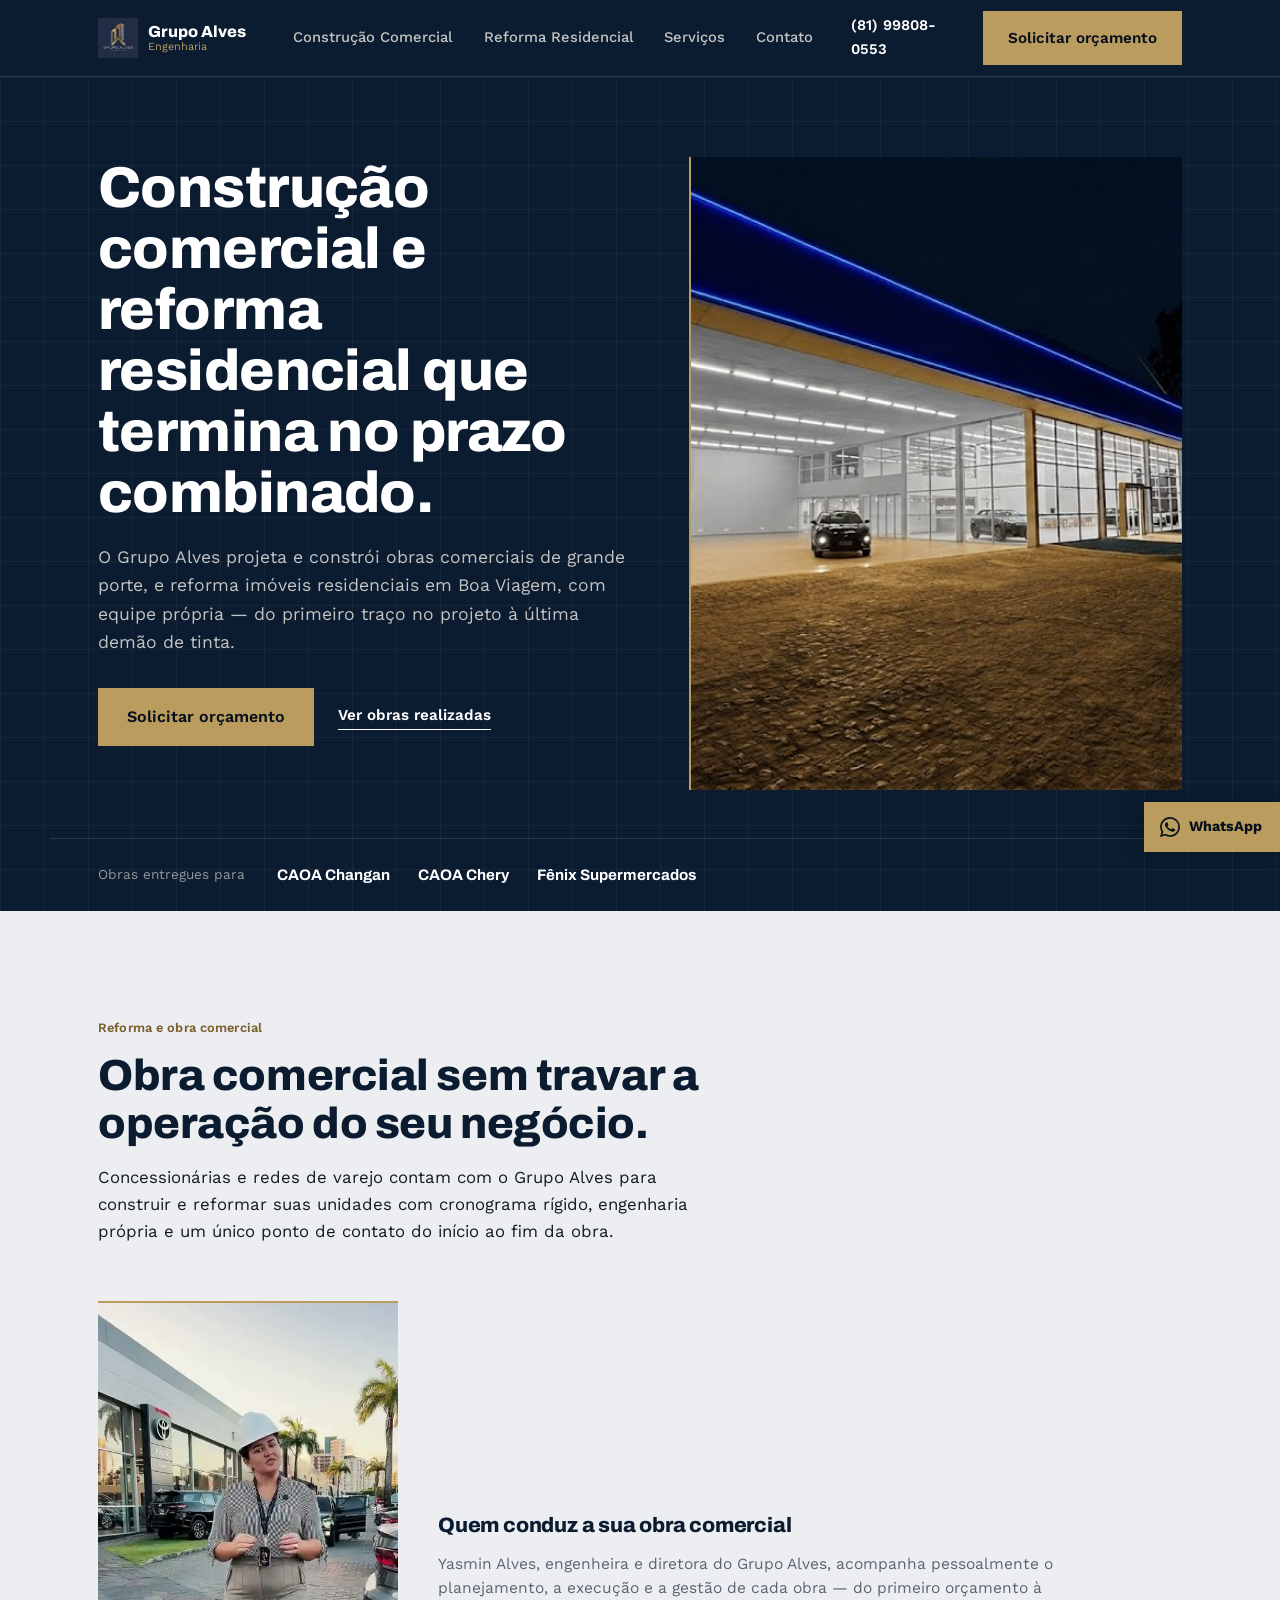
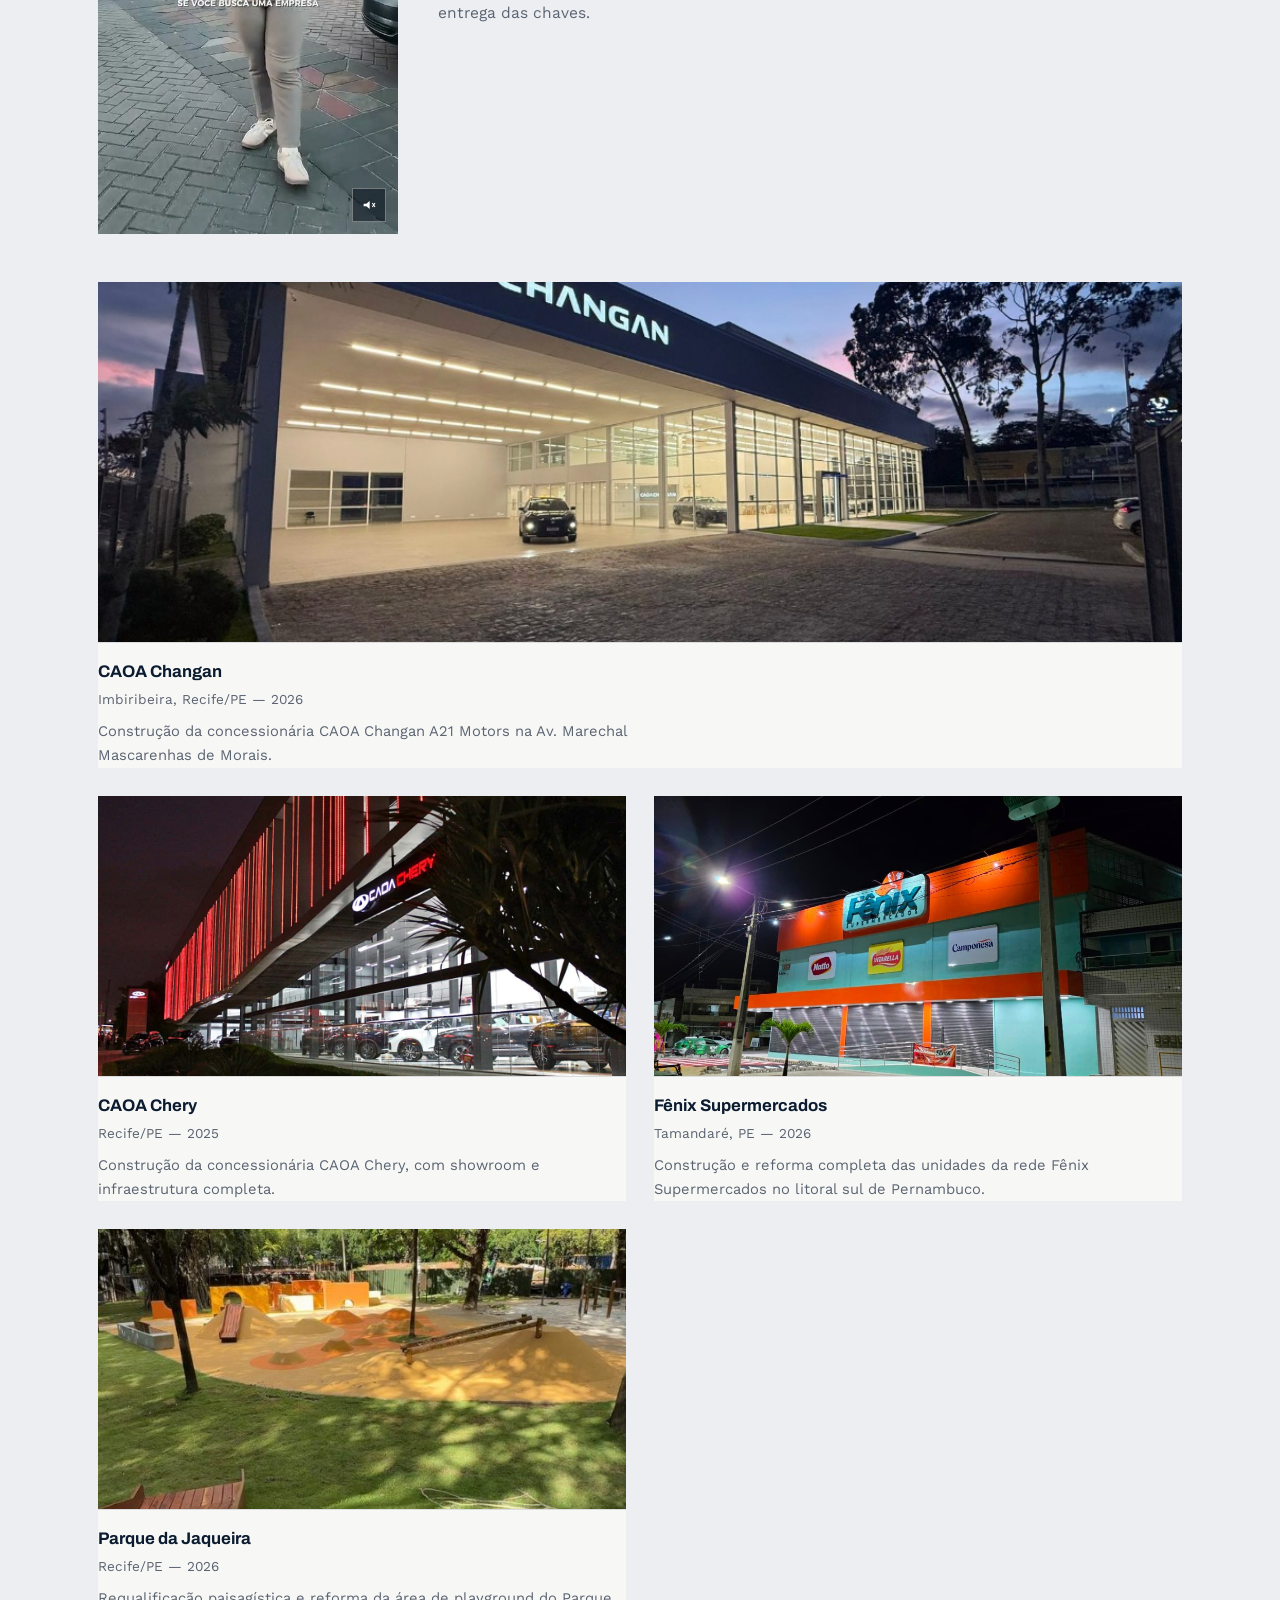
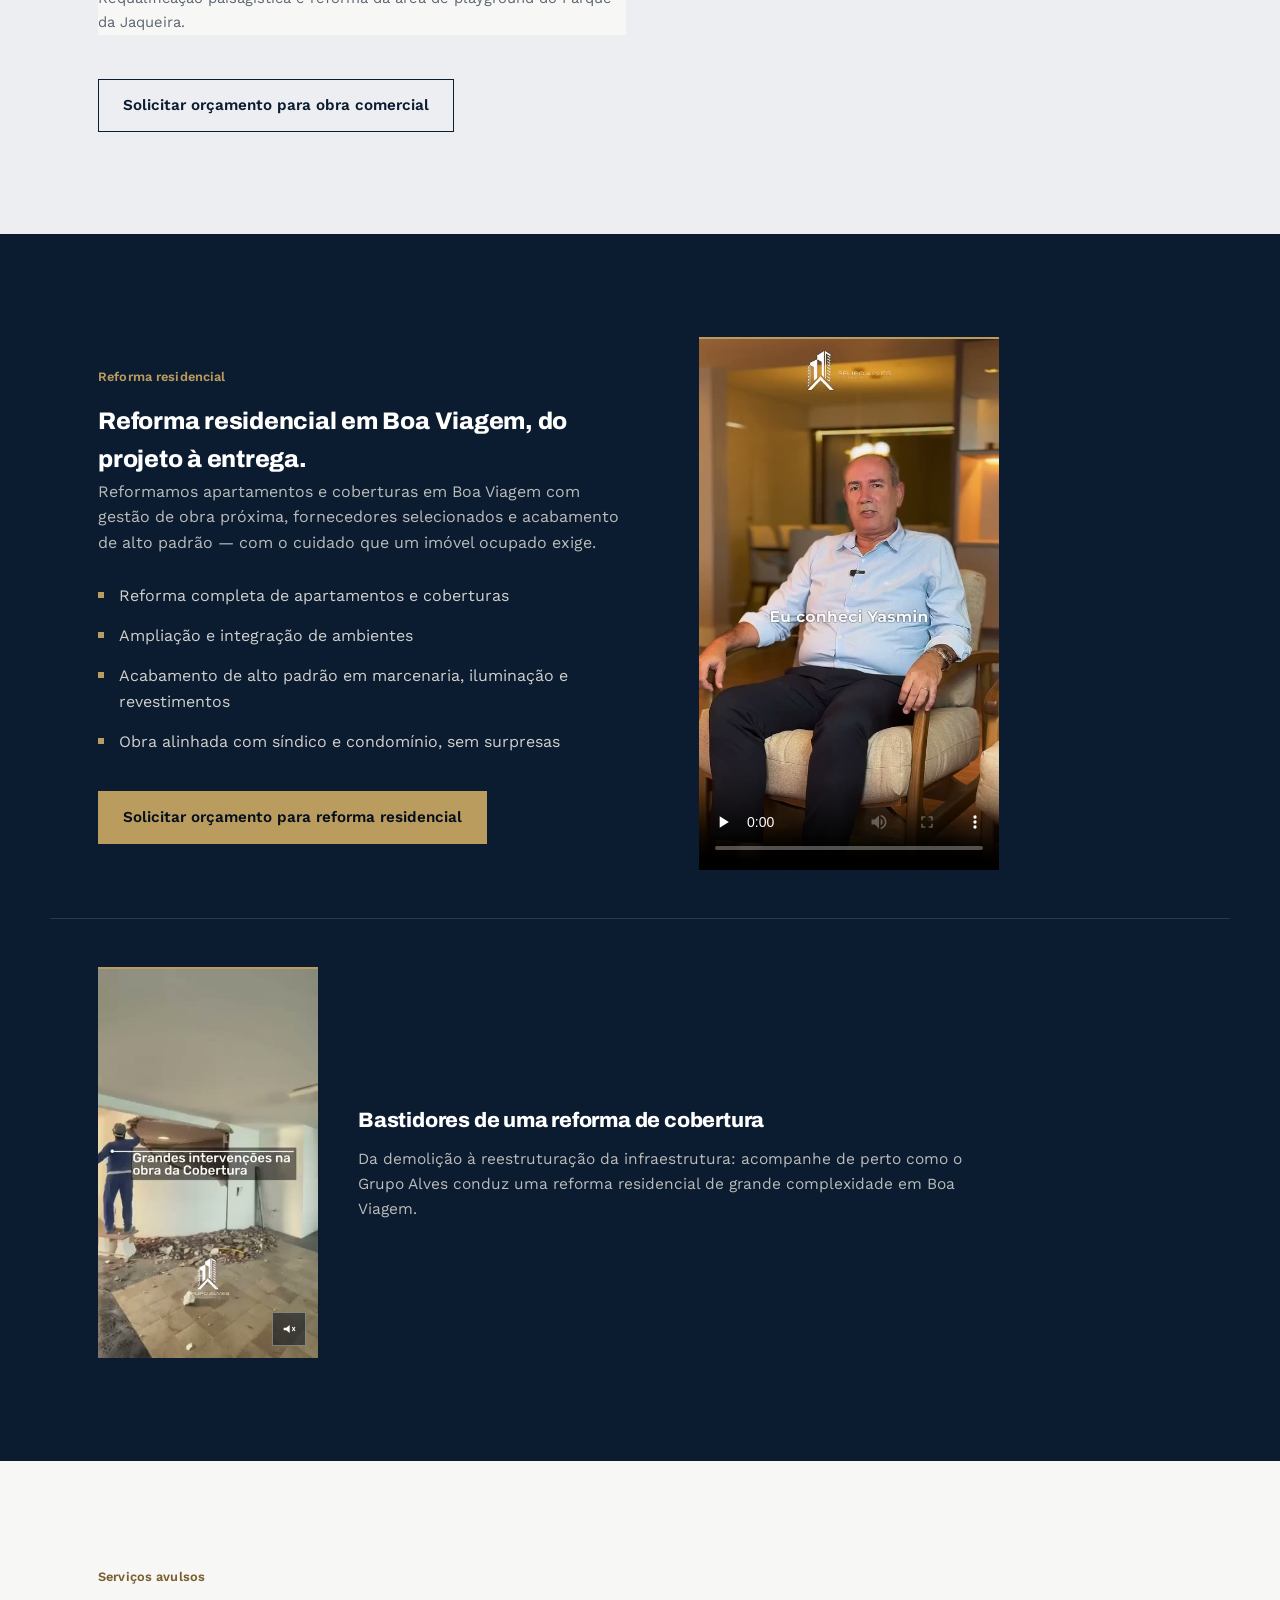
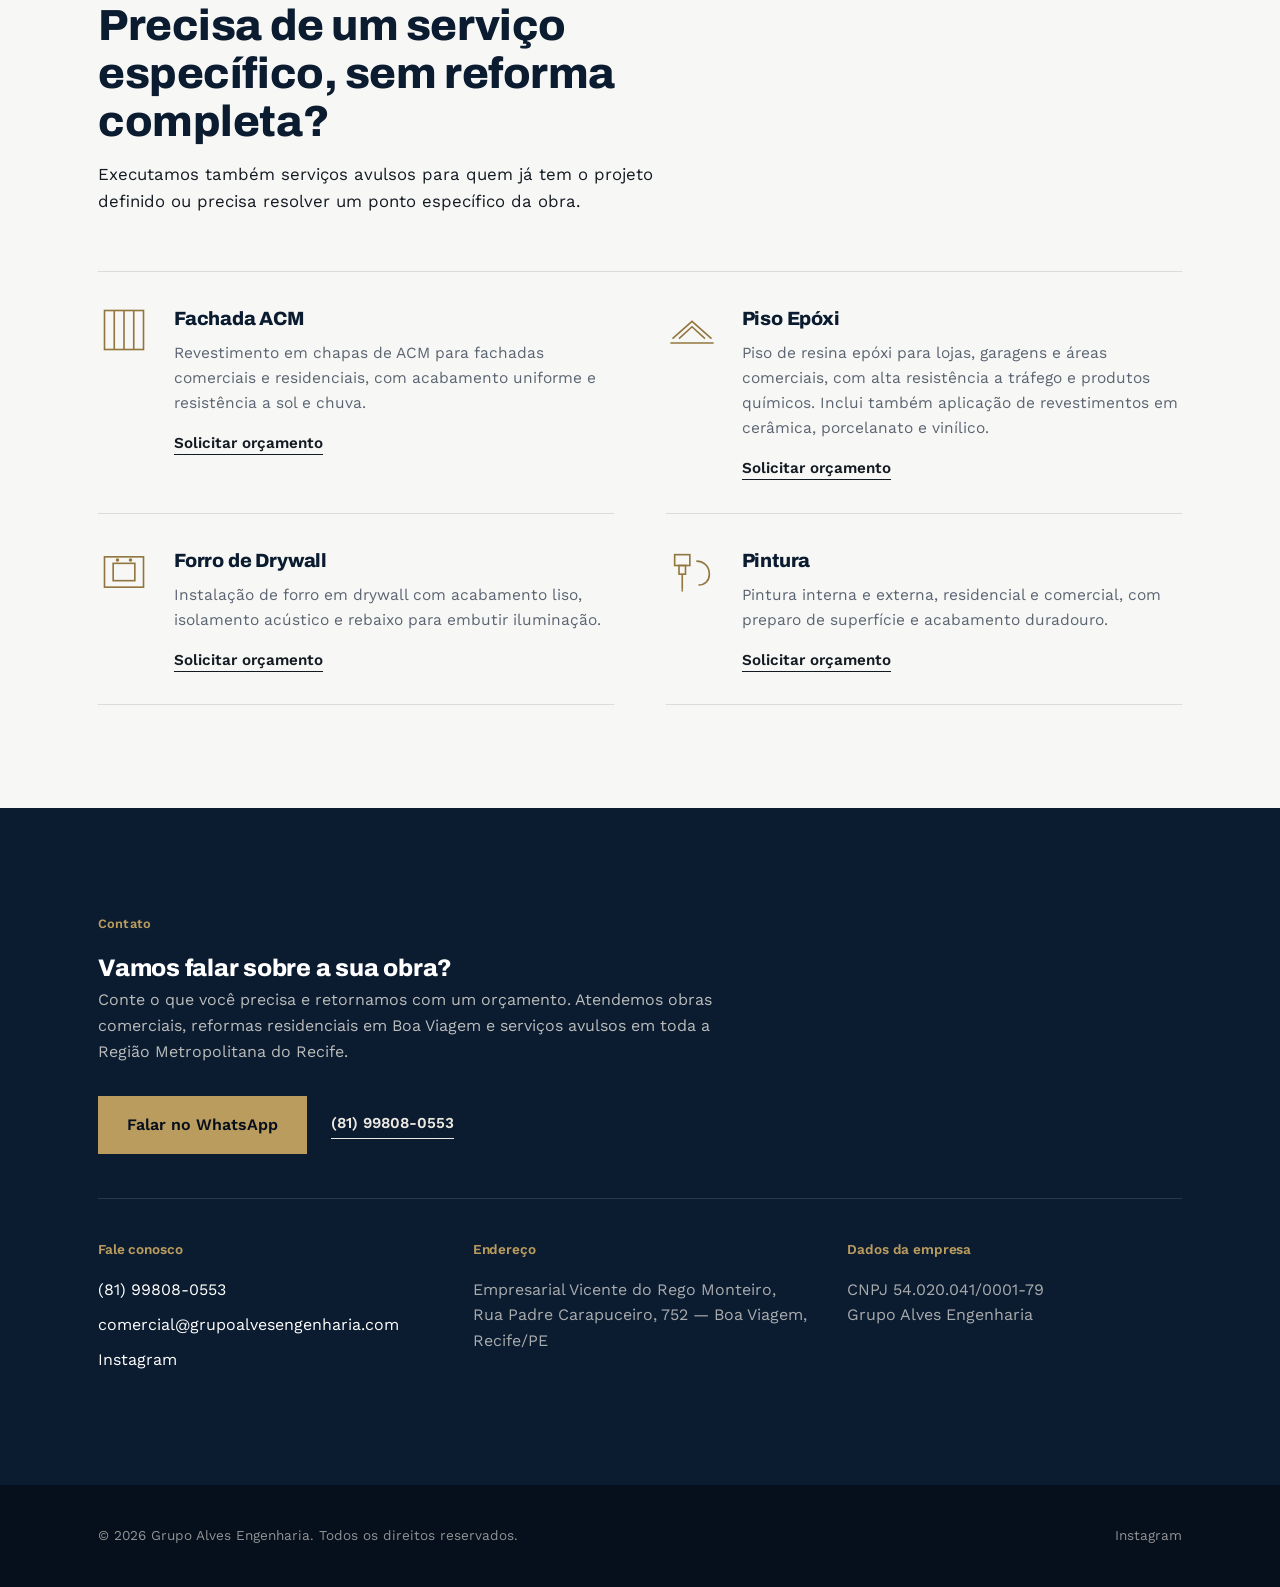
==== commit 38352762: "Update home nav labels/links and fix header overflow at tablet widths Renames the home header's comm" ====
--- a/index.html
+++ b/index.html
@@ -65,8 +65,8 @@
       <span class="brand-name">Grupo Alves<span>Engenharia</span></span>
     </a>
     <nav class="main-nav" id="mainNav" data-open="false">
-      <a href="./empreiteira-construtora-recife.html">Comercial</a>
-      <a href="./reforma-residencial-boa-viagem.html">Residencial</a>
+      <a href="./empreiteira-construtora-recife.html">Construção Comercial</a>
+      <a href="./reforma-residencial-boa-viagem.html">Reforma Residencial</a>
       <a href="./reforma-residencial-boa-viagem.html#servicos">Serviços</a>
       <a href="#contato">Contato</a>
     </nav>
@@ -85,8 +85,8 @@
   <section class="hero" id="topo">
     <div class="hero-grid">
       <div class="hero-copy">
-        <h1>Reforma comercial e residencial que termina no prazo combinado.</h1>
-        <p class="hero-lead">O Grupo Alves projeta e executa obras comerciais de grande porte e reformas residenciais em Boa Viagem com equipe própria — do primeiro traço no projeto à última demão de tinta.</p>
+        <h1>Construção comercial e reforma residencial que termina no prazo combinado.</h1>
+        <p class="hero-lead">O Grupo Alves projeta e constrói obras comerciais de grande porte, e reforma imóveis residenciais em Boa Viagem, com equipe própria — do primeiro traço no projeto à última demão de tinta.</p>
         <div class="hero-ctas">
           <a class="btn btn-gold" href="https://wa.me/558193850266?text=Ol%C3%A1%2C%20Grupo%20Alves%21%20Vim%20pelo%20site%20e%20gostaria%20de%20solicitar%20um%20or%C3%A7amento." onclick="return gtag_report_conversion('https://wa.me/558193850266?text=Ol%C3%A1%2C%20Grupo%20Alves%21%20Vim%20pelo%20site%20e%20gostaria%20de%20solicitar%20um%20or%C3%A7amento.');">Solicitar orçamento</a>
           <a class="link-quiet" href="#obras">Ver obras realizadas</a>
--- a/assets/css/style.css
+++ b/assets/css/style.css
@@ -552,7 +552,7 @@
   .split--reverse > * { direction: ltr; }
 }
 
-@media (max-width: 859px) {
+@media (max-width: 1059px) {
   .main-nav {
     position: fixed;
     top: 76px;
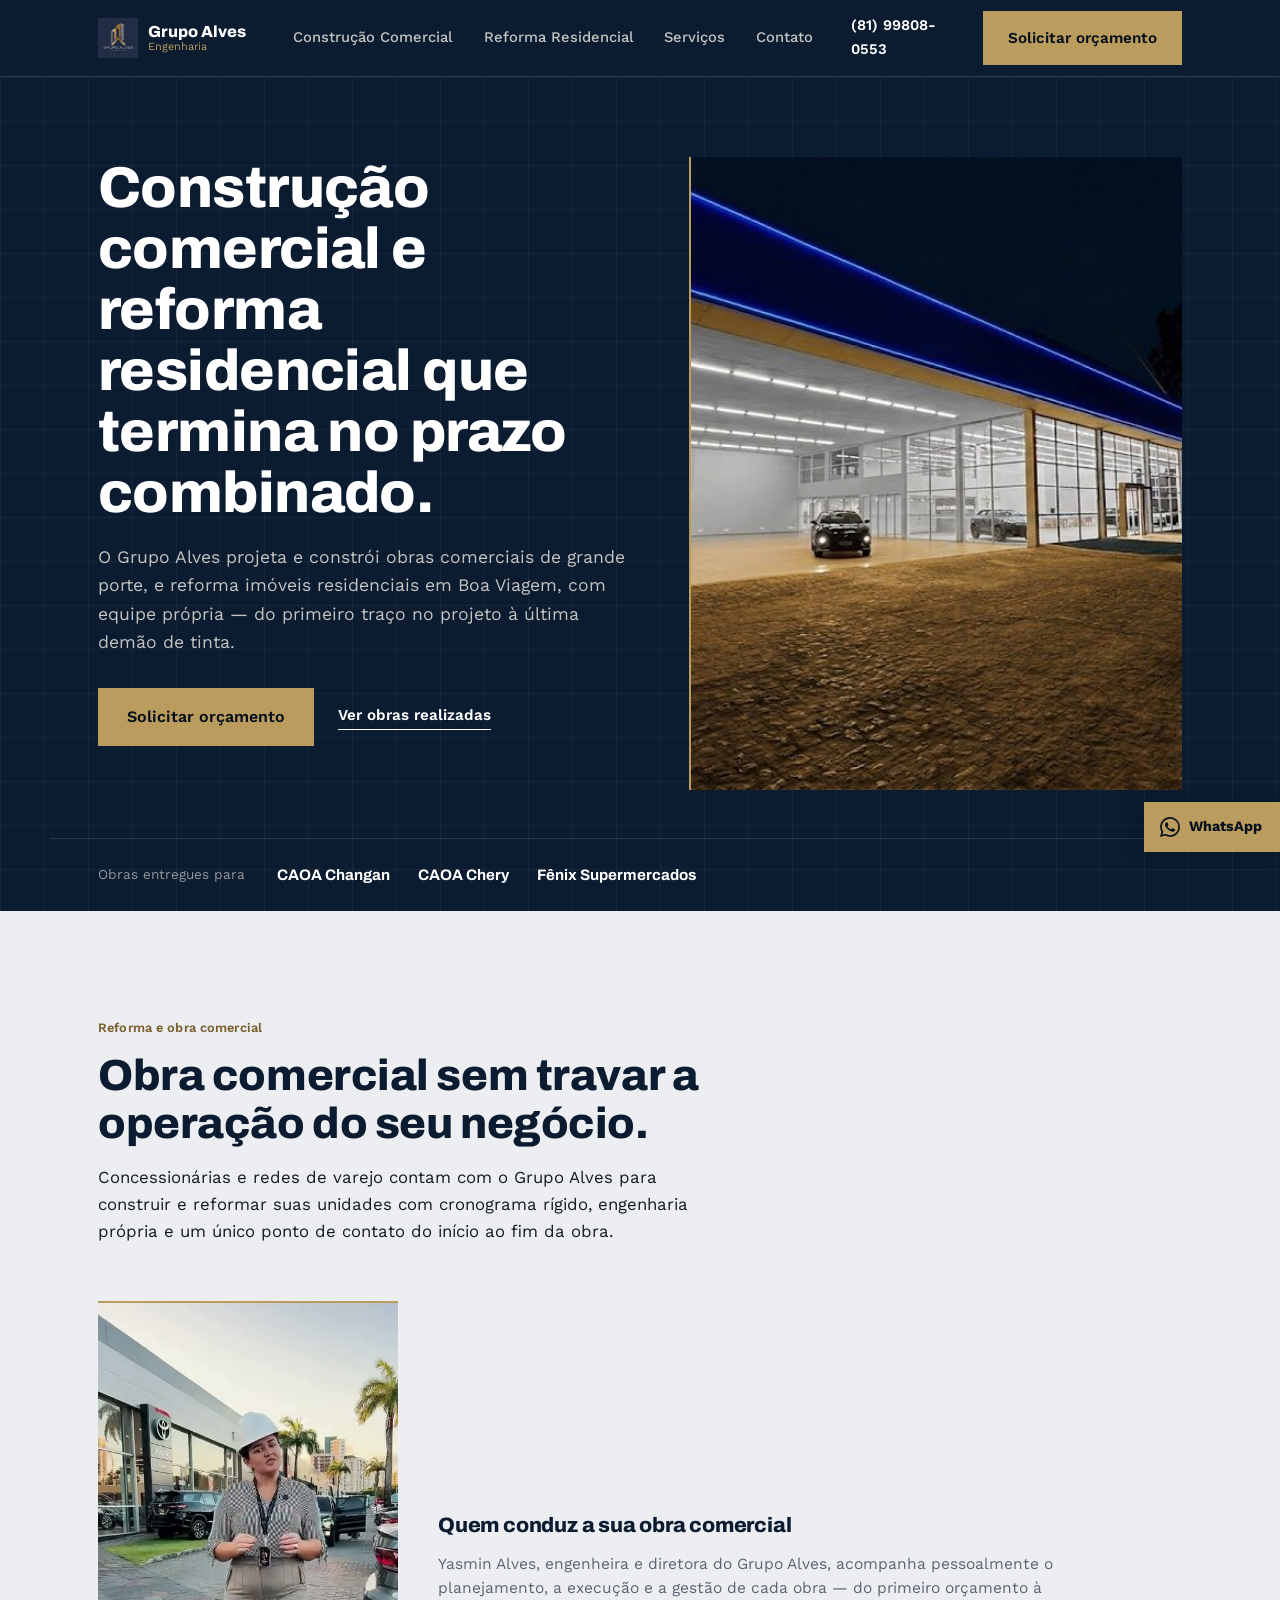
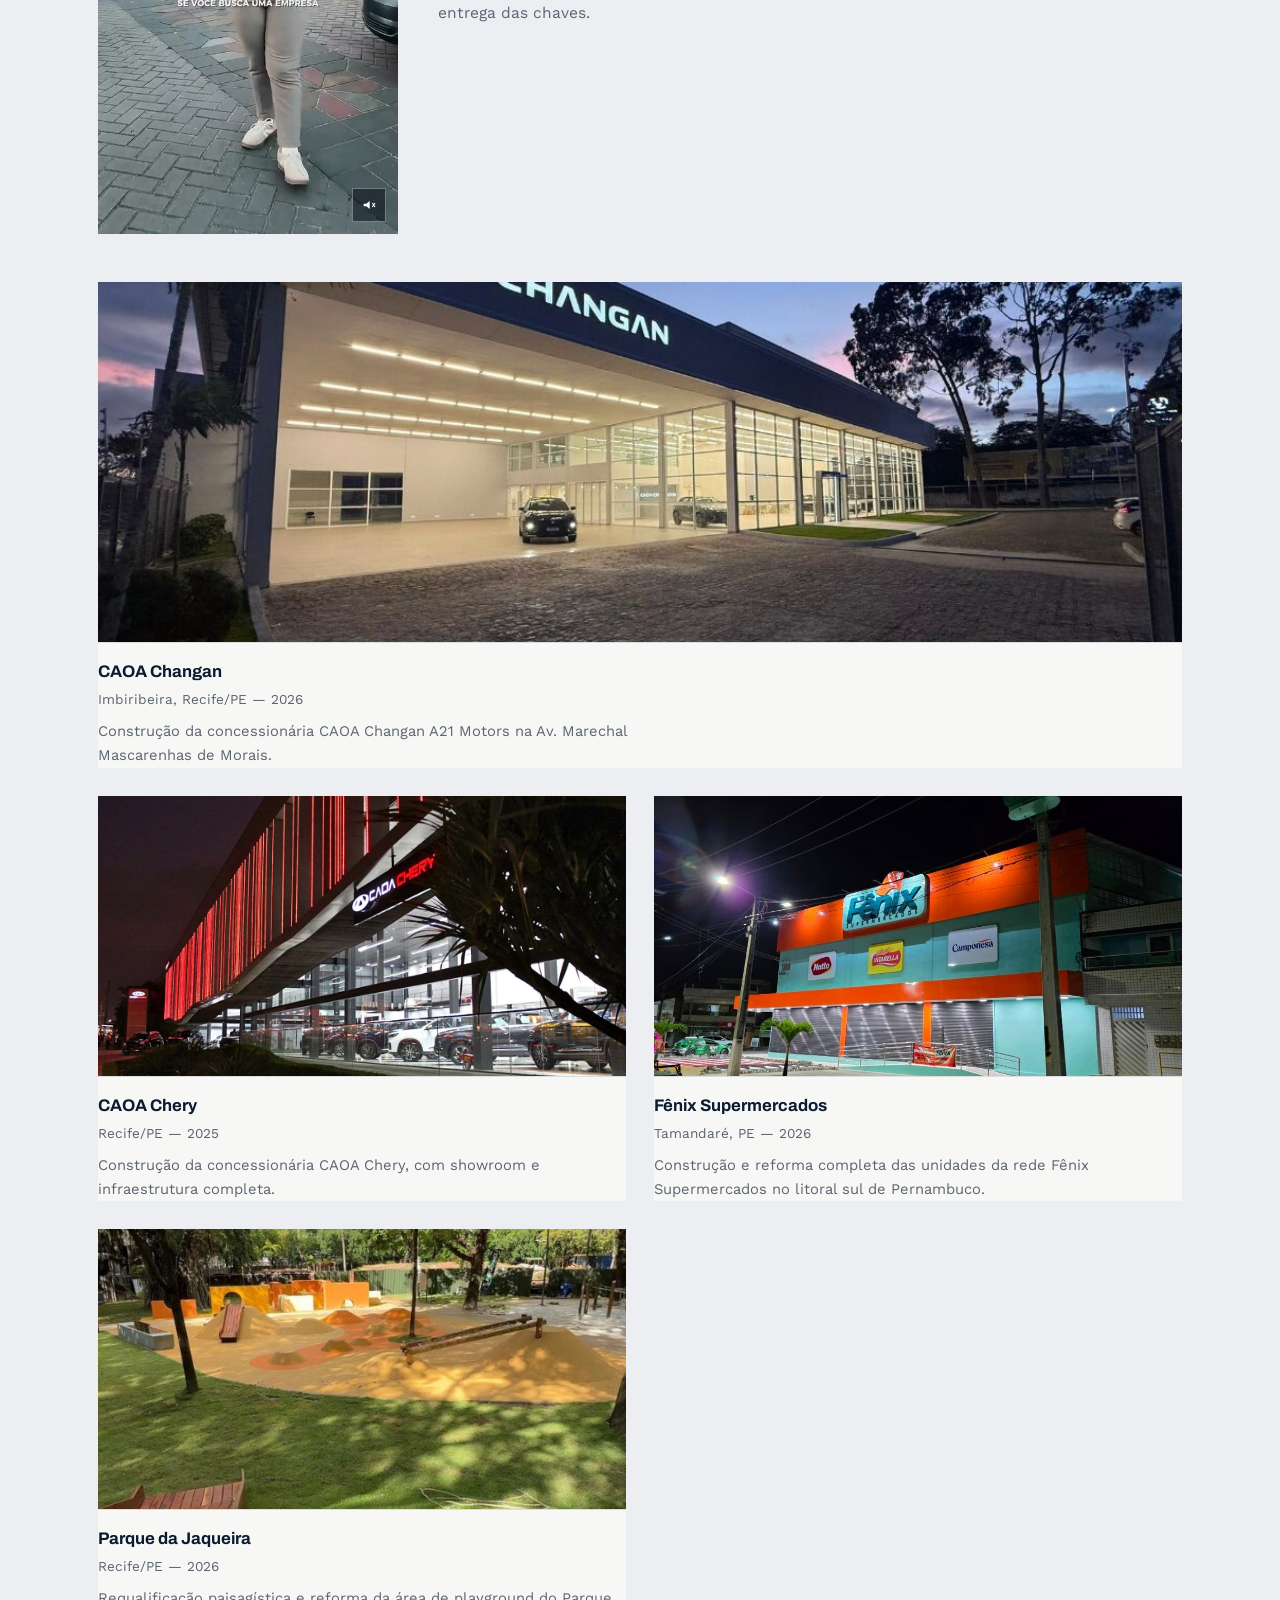
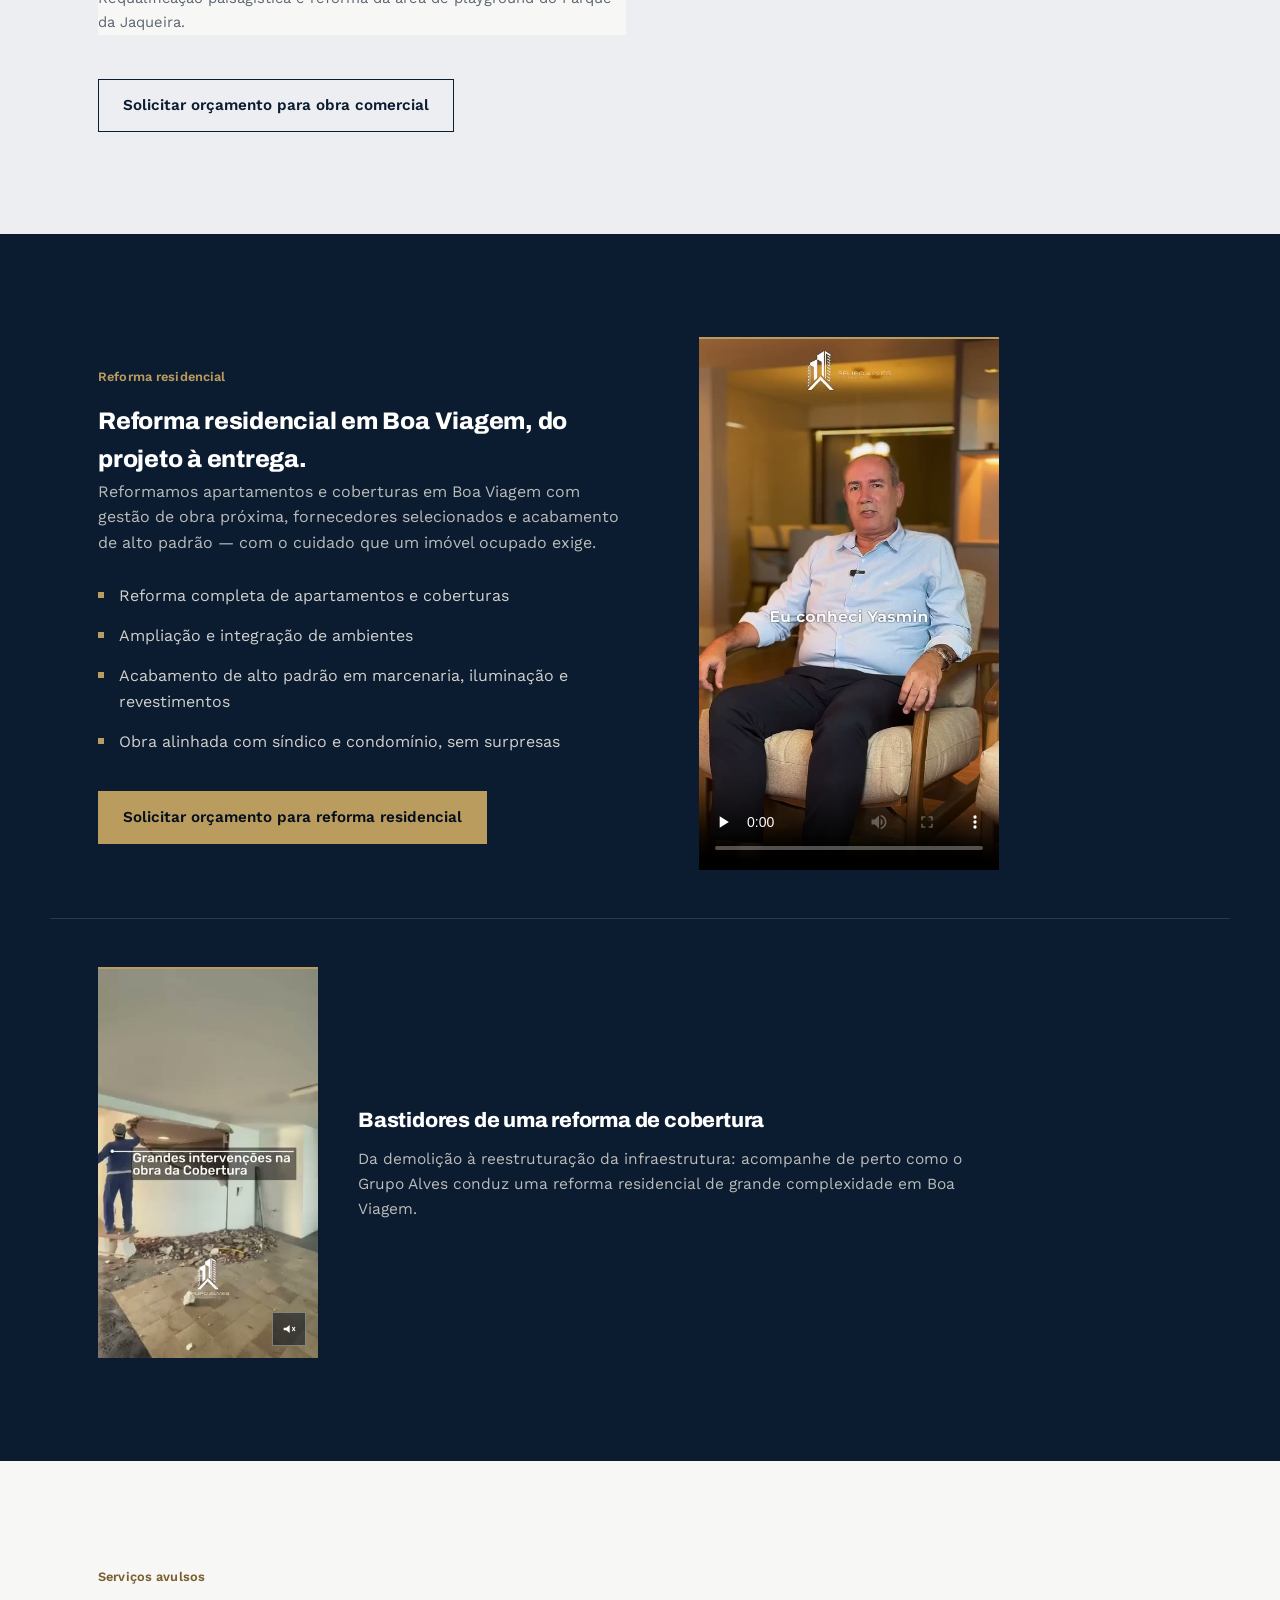
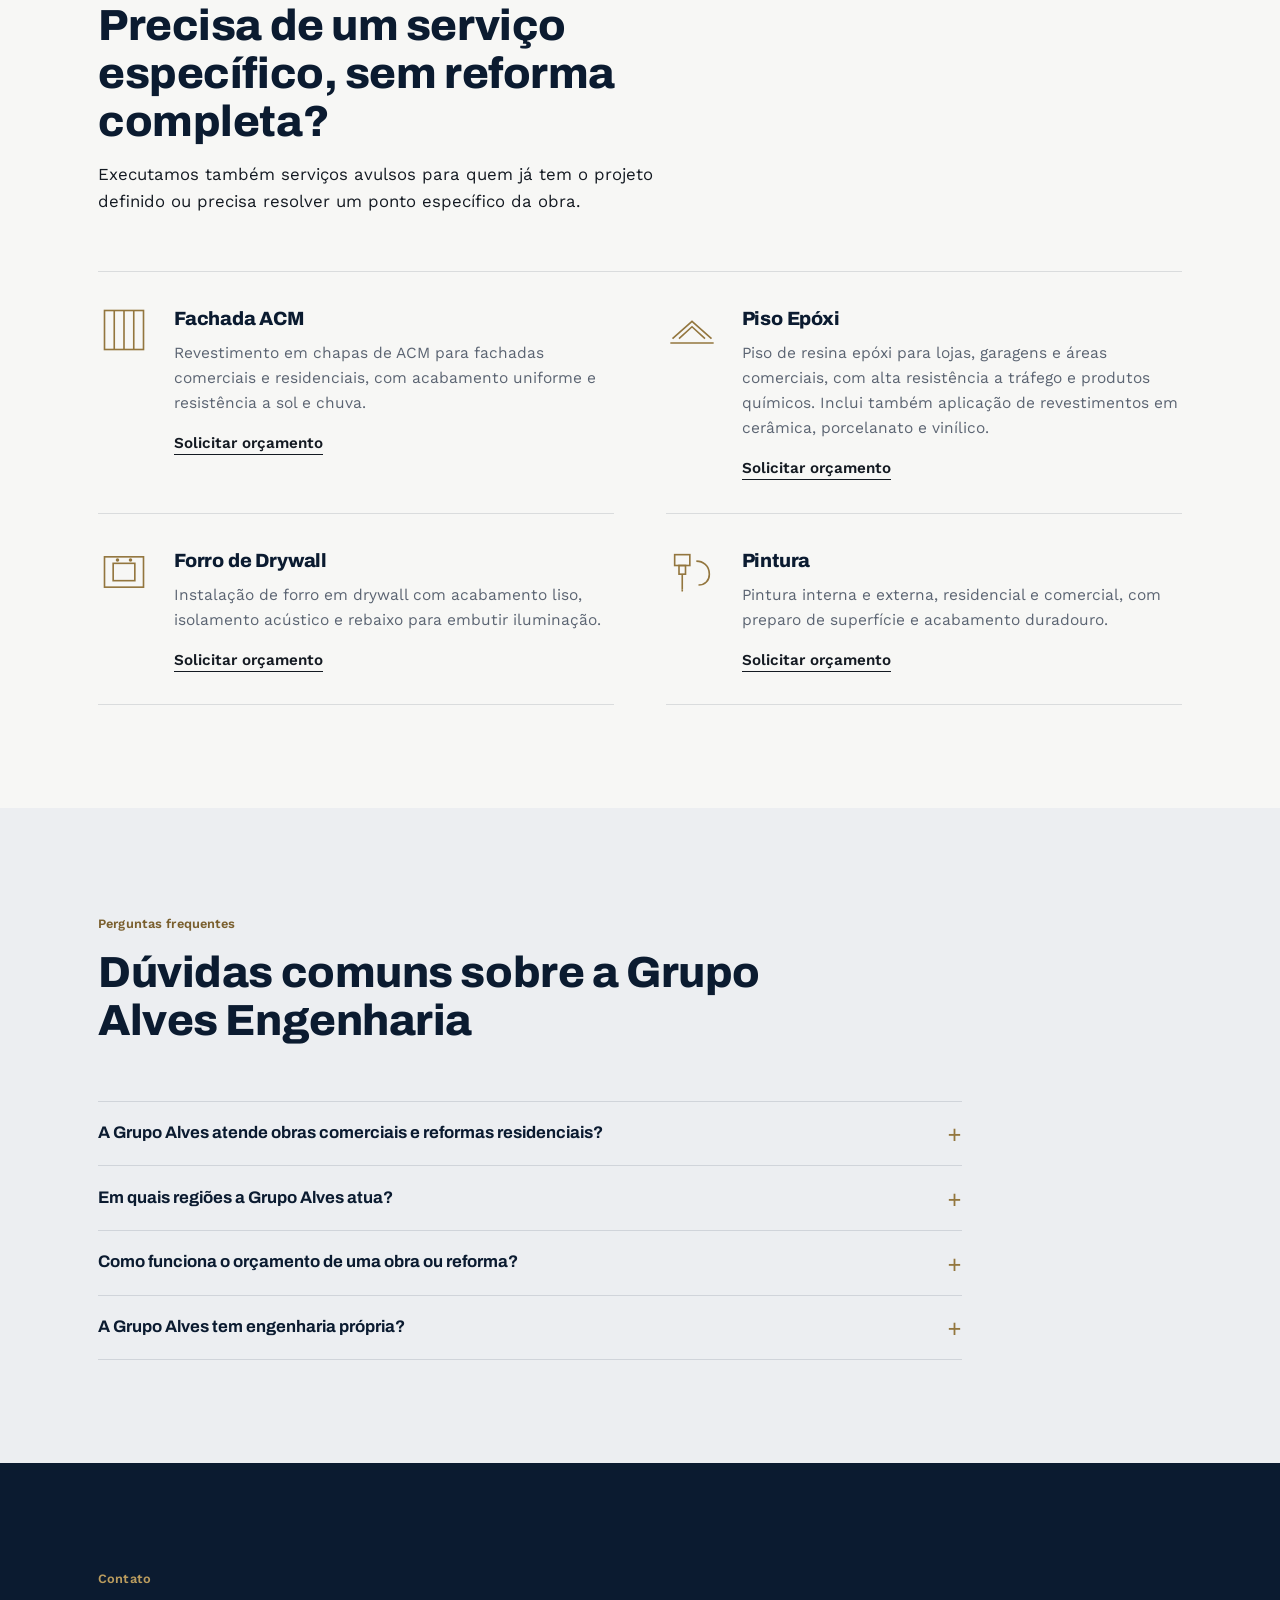
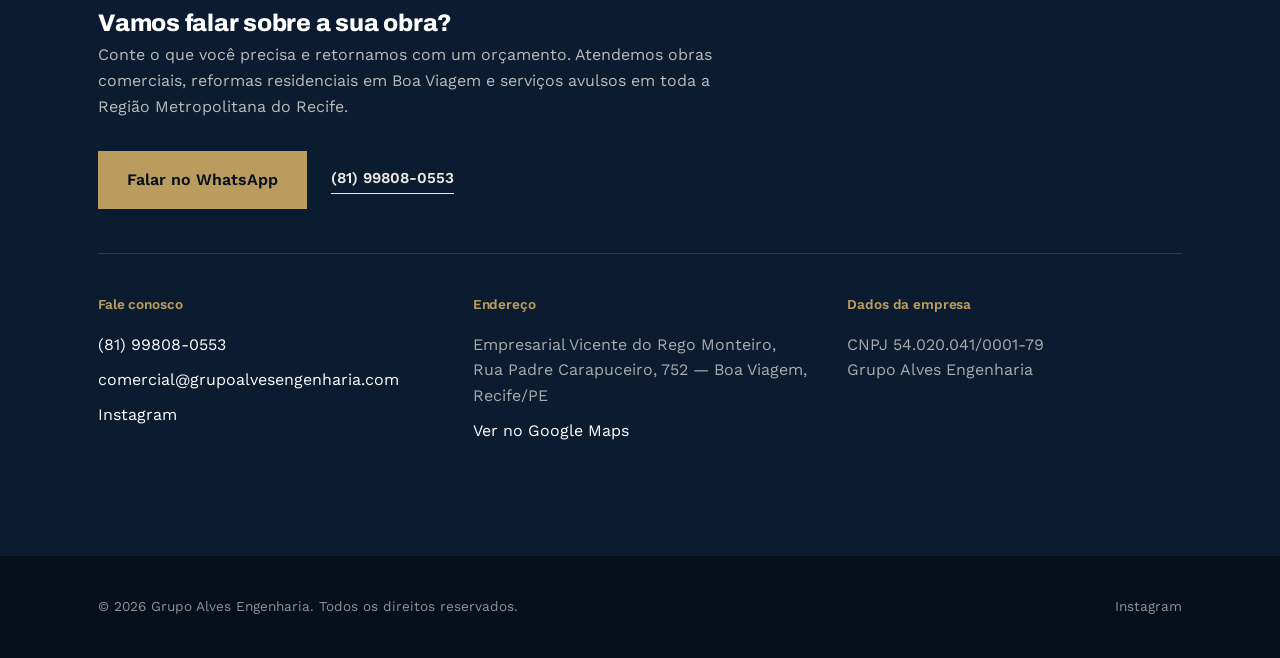
==== commit 4a2c1c2d: "Add SEO/AEO structured data, Google Business link, FAQ, 404 page Adds Google Meu Negócio link to sam" ====
--- a/index.html
+++ b/index.html
@@ -14,10 +14,14 @@
 <meta property="og:type" content="website">
 <meta property="og:locale" content="pt_BR">
 <meta property="og:url" content="https://grupoalvesengenharia.com.br/">
-<meta property="og:image" content="https://grupoalvesengenharia.com.br/assets/img/hero-caoa-changan.png">
-
-<link rel="icon" href="./assets/img/logo.png" type="image/png">
-<link rel="apple-touch-icon" href="./assets/img/logo.png">
+<meta property="og:image" content="https://grupoalvesengenharia.com.br/assets/img/hero-caoa-changan.jpg">
+
+<meta name="theme-color" content="#0b1b30">
+
+<link rel="icon" href="./favicon.ico" sizes="any">
+<link rel="icon" href="./assets/img/favicon-32.png" type="image/png" sizes="32x32">
+<link rel="icon" href="./assets/img/favicon-16.png" type="image/png" sizes="16x16">
+<link rel="apple-touch-icon" href="./assets/img/apple-touch-icon.png">
 
 <link rel="preconnect" href="https://fonts.googleapis.com">
 <link rel="preconnect" href="https://fonts.gstatic.com" crossorigin>
@@ -25,7 +29,15 @@
 <link rel="stylesheet" href="./assets/css/style.css">
 
 <script type="application/ld+json">
-{"@context":"https://schema.org","@type":"HomeAndConstructionBusiness","name":"Grupo Alves Engenharia","image":"https://grupoalvesengenharia.com.br/assets/img/logo.png","telephone":"+5581998080553","email":"comercial@grupoalvesengenharia.com","url":"https://grupoalvesengenharia.com.br/","address":{"@type":"PostalAddress","streetAddress":"Rua Padre Carapuceiro, 752, Empresarial Vicente do Rego Monteiro","addressLocality":"Recife","addressRegion":"PE","addressCountry":"BR"},"areaServed":"Recife e Região Metropolitana","sameAs":["https://www.instagram.com/grupoalvesengenharia/"]}
+{"@context":"https://schema.org","@type":"HomeAndConstructionBusiness","name":"Grupo Alves Engenharia","image":"https://grupoalvesengenharia.com.br/assets/img/logo.png","logo":"https://grupoalvesengenharia.com.br/assets/img/logo.png","telephone":"+5581998080553","email":"comercial@grupoalvesengenharia.com","url":"https://grupoalvesengenharia.com.br/","address":{"@type":"PostalAddress","streetAddress":"Rua Padre Carapuceiro, 752, Empresarial Vicente do Rego Monteiro","addressLocality":"Recife","addressRegion":"PE","addressCountry":"BR"},"areaServed":"Recife e Região Metropolitana","openingHoursSpecification":[{"@type":"OpeningHoursSpecification","dayOfWeek":["Monday","Tuesday","Wednesday","Thursday"],"opens":"07:00","closes":"17:00"},{"@type":"OpeningHoursSpecification","dayOfWeek":["Friday"],"opens":"07:00","closes":"16:00"}],"aggregateRating":{"@type":"AggregateRating","ratingValue":"5","bestRating":"5","reviewCount":"5"},"sameAs":["https://www.instagram.com/grupoalvesengenharia/","https://share.google/haV8booTpYtGMjzso"]}
+</script>
+<script type="application/ld+json">
+{"@context":"https://schema.org","@type":"FAQPage","mainEntity":[
+  {"@type":"Question","name":"A Grupo Alves atende obras comerciais e reformas residenciais?","acceptedAnswer":{"@type":"Answer","text":"Sim. Executamos obras comerciais de grande porte (concessionárias, redes de varejo e supermercados) em toda a Região Metropolitana do Recife, e reformas residenciais no bairro de Boa Viagem."}},
+  {"@type":"Question","name":"Em quais regiões a Grupo Alves atua?","acceptedAnswer":{"@type":"Answer","text":"Atuamos em Recife e Região Metropolitana para obras comerciais, com obras já entregues na Imbiribeira e em Tamandaré. Para reforma residencial, atendemos exclusivamente o bairro de Boa Viagem."}},
+  {"@type":"Question","name":"Como funciona o orçamento de uma obra ou reforma?","acceptedAnswer":{"@type":"Answer","text":"Fazemos uma visita técnica, levantamos o escopo do projeto e entregamos um orçamento detalhado com cronograma antes do início da obra."}},
+  {"@type":"Question","name":"A Grupo Alves tem engenharia própria?","acceptedAnswer":{"@type":"Answer","text":"Sim, contamos com equipe própria de engenharia e execução, do projeto à entrega, com um único ponto de contato durante toda a obra."}}
+]}
 </script>
 
 <!-- Google tag -->
@@ -65,9 +77,9 @@
       <span class="brand-name">Grupo Alves<span>Engenharia</span></span>
     </a>
     <nav class="main-nav" id="mainNav" data-open="false">
-      <a href="./empreiteira-construtora-recife.html">Construção Comercial</a>
-      <a href="./reforma-residencial-boa-viagem.html">Reforma Residencial</a>
-      <a href="./reforma-residencial-boa-viagem.html#servicos">Serviços</a>
+      <a href="./empreiteira-construtora-recife">Construção Comercial</a>
+      <a href="./reforma-residencial-boa-viagem">Reforma Residencial</a>
+      <a href="./reforma-residencial-boa-viagem#servicos">Serviços</a>
       <a href="#contato">Contato</a>
     </nav>
     <div class="header-actions">
@@ -93,7 +105,7 @@
         </div>
       </div>
       <div class="hero-media">
-        <img src="./assets/img/hero-caoa-changan.png" alt="Fachada iluminada da concessionária CAOA Changan, obra executada pelo Grupo Alves em Recife" loading="eager">
+        <img src="./assets/img/hero-caoa-changan.jpg" alt="Fachada iluminada da concessionária CAOA Changan, obra executada pelo Grupo Alves em Recife" loading="eager">
       </div>
     </div>
     <div class="trust-strip wrap">
@@ -135,7 +147,7 @@
 
       <div class="portfolio-grid" id="obras">
         <figure class="portfolio-item">
-          <img src="./assets/img/project-caoa-changan.png" alt="Fachada da concessionária CAOA Changan ao entardecer, construída pelo Grupo Alves na Imbiribeira, Recife" loading="lazy">
+          <img src="./assets/img/project-caoa-changan.jpg" alt="Fachada da concessionária CAOA Changan ao entardecer, construída pelo Grupo Alves na Imbiribeira, Recife" loading="lazy">
           <figcaption>
             <span class="portfolio-name">CAOA Changan</span>
             <span class="portfolio-meta">Imbiribeira, Recife/PE — 2026</span>
@@ -151,7 +163,7 @@
           </figcaption>
         </figure>
         <figure class="portfolio-item">
-          <img src="./assets/img/project-fenix-supermercados.png" alt="Fachada da unidade Fênix Supermercados construída pelo Grupo Alves em Tamandaré" loading="lazy">
+          <img src="./assets/img/project-fenix-supermercados.jpg" alt="Fachada da unidade Fênix Supermercados construída pelo Grupo Alves em Tamandaré" loading="lazy">
           <figcaption>
             <span class="portfolio-name">Fênix Supermercados</span>
             <span class="portfolio-meta">Tamandaré, PE — 2026</span>
@@ -281,6 +293,33 @@
     </div>
   </section>
 
+  <section class="section section--stone" id="faq">
+    <div class="wrap">
+      <div class="section-head">
+        <span class="kicker">Perguntas frequentes</span>
+        <h2>Dúvidas comuns sobre a Grupo Alves Engenharia</h2>
+      </div>
+      <div class="faq-list">
+        <details class="faq-item">
+          <summary>A Grupo Alves atende obras comerciais e reformas residenciais?</summary>
+          <p>Sim. Executamos obras comerciais de grande porte (concessionárias, redes de varejo e supermercados) em toda a Região Metropolitana do Recife, e reformas residenciais no bairro de Boa Viagem.</p>
+        </details>
+        <details class="faq-item">
+          <summary>Em quais regiões a Grupo Alves atua?</summary>
+          <p>Atuamos em Recife e Região Metropolitana para obras comerciais, com obras já entregues na Imbiribeira e em Tamandaré. Para reforma residencial, atendemos exclusivamente o bairro de Boa Viagem.</p>
+        </details>
+        <details class="faq-item">
+          <summary>Como funciona o orçamento de uma obra ou reforma?</summary>
+          <p>Fazemos uma visita técnica, levantamos o escopo do projeto e entregamos um orçamento detalhado com cronograma antes do início da obra.</p>
+        </details>
+        <details class="faq-item">
+          <summary>A Grupo Alves tem engenharia própria?</summary>
+          <p>Sim, contamos com equipe própria de engenharia e execução, do projeto à entrega, com um único ponto de contato durante toda a obra.</p>
+        </details>
+      </div>
+    </div>
+  </section>
+
   <section class="section section--navy" id="contato">
     <div class="wrap">
       <span class="kicker">Contato</span>
@@ -301,6 +340,7 @@
         <div class="contact-col">
           <h3>Endereço</h3>
           <p>Empresarial Vicente do Rego Monteiro, Rua Padre Carapuceiro, 752 — Boa Viagem, Recife/PE</p>
+          <a href="https://share.google/haV8booTpYtGMjzso" target="_blank" rel="noopener">Ver no Google Maps</a>
         </div>
         <div class="contact-col">
           <h3>Dados da empresa</h3>
